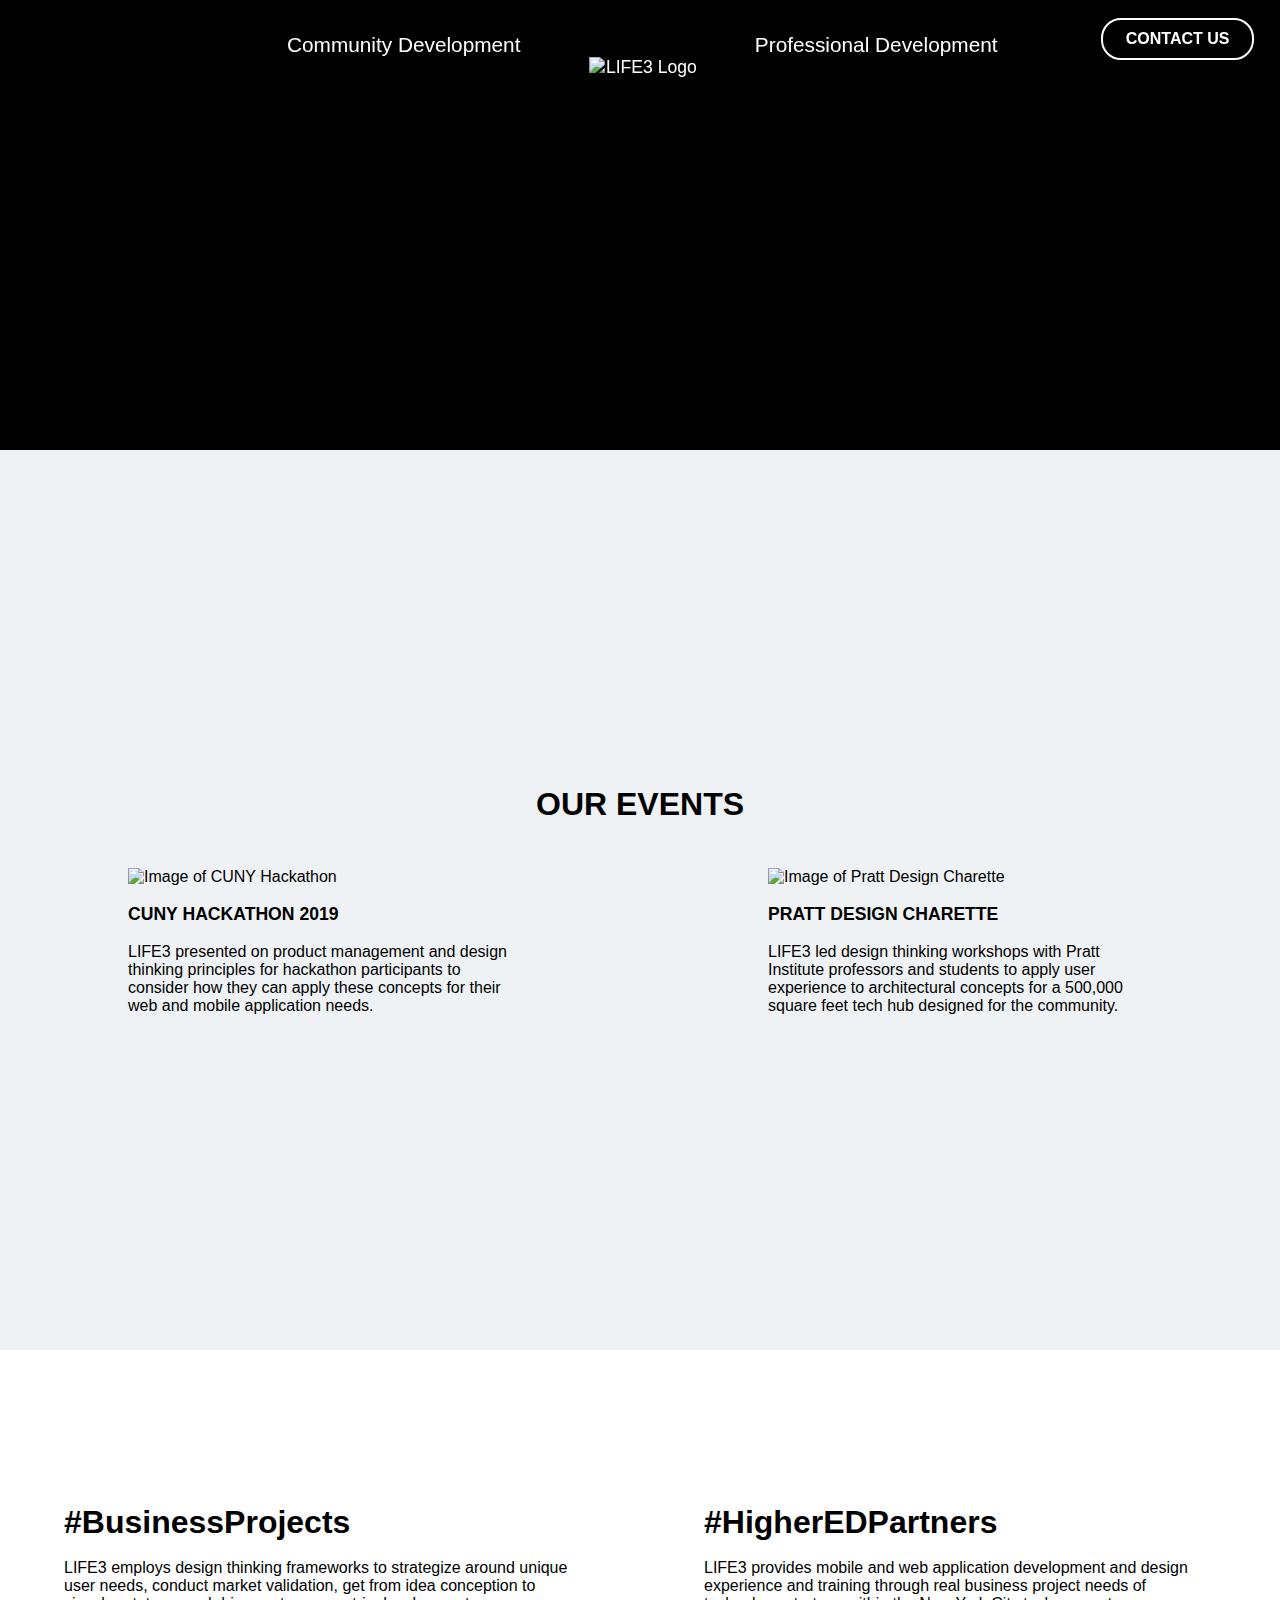
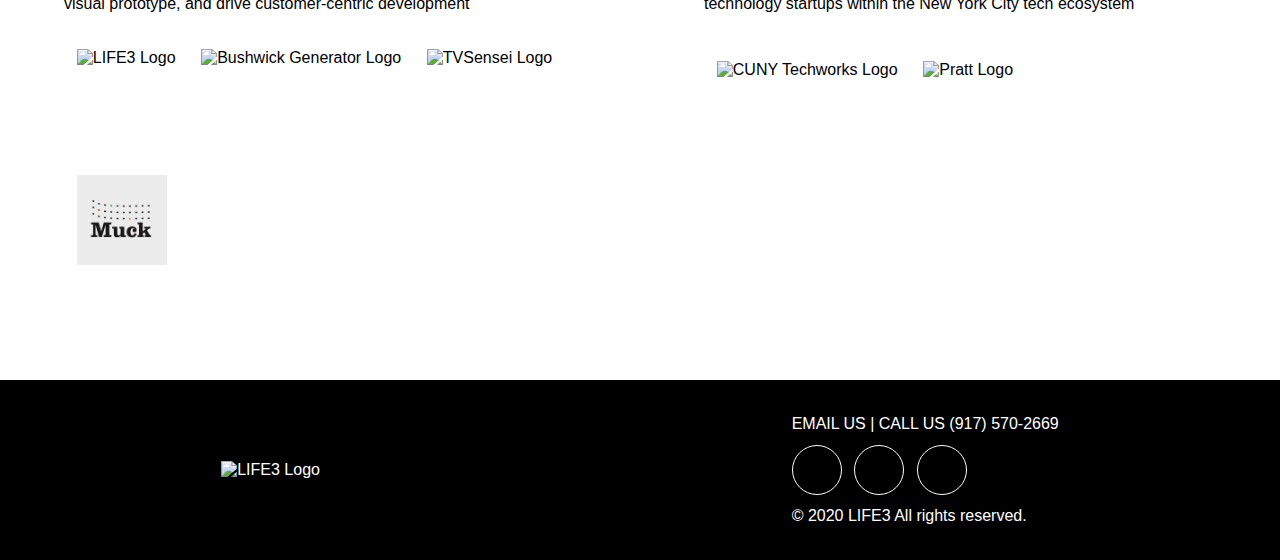
==== Pages/community.html @ 385d8895 "Added Mucktracker, removed CONTACT US, and update year from 2019 to 2020" ====
<!DOCTYPE html>
<html lang="en">

<head>
    <meta charset="UTF-8">
    <meta name="viewport" content="width=device-width, initial-scale=1.0">
    <meta http-equiv="X-UA-Compatible" content="ie=edge">
    <title>LIFE3 - Business Development</title>
    <link type="text/css" rel="stylesheet" href="../CSS/styles.css">
</head>

<body>
    <header>
        <nav class="navBar">
            <a class="navLink navLinkText" href="community.html">Community
                Development</a>
            <a class="navLink navLogo" href="../index.html"><img src="../Assets/Images/Icons/LIFE3HeaderLogo.png"
                    alt="LIFE3 Logo" title="LIFE3"></img></a>
            <a class="navLink navLinkText" href="professional.html">Professional Development</a>
            <button type="button" class="contactUsButton">
                <p>Contact Us</p>
                <i class="fas fa-envelope-open-text"></i>
            </button>
        </nav>

        <div class="businessBanner">

        </div>
    </header>
    <main>
        <section class="events">

            <div class="sectionContent">
                <div class="sectionIntro">
                    <h1>Our Events</h1>
                </div>
                <div class="eventsContainer">
                    <figure>
                        <img class="eventImage" src="../Assets/Images/Hackathon.gif"
                            file="https://drive.google.com/file/d/1QyhGSuFZrMWnfuXDPg0pI7N24xIP0-Xq/preview"
                            alt="Image of CUNY Hackathon" title="CUNY Hackathon">
                        <figcaption>
                            <br>
                            <h2>CUNY HACKATHON 2019</h2>
                            <br>
                            <p>LIFE3 presented on product management and design thinking principles for hackathon
                                participants to consider how they can apply these concepts for their web and mobile
                                application needs. </p>
                        </figcaption>
                    </figure>
                    <figure>
                        <img class="eventImage" src="../Assets/Images/Pratt.gif"
                            file="https://drive.google.com/file/d/1g8IYpgjeDqfQ0KziUamLbdgMWZOMWt6t/preview"
                            alt="Image of Pratt Design Charette" title="Pratt Design Charette">
                        <figcaption>
                            <br>
                            <h2>PRATT DESIGN CHARETTE</h2>
                            <br>
                            <p>LIFE3 led design thinking workshops with Pratt
                                Institute professors and students to apply user experience to architectural concepts for
                                a 500,000 square feet tech hub designed for the community.</p>
                        </figcaption>
                    </figure>
                </div>
            </div>


        </section>
        <section class="partners">
            <div class="sectionContent">
                <div class="partnersInfoContainer">
                    <div class="partnersText">
                        <h1><a href="https://www.linkedin.com/feed/hashtag/businessprojects"
                                target="_blank">#BusinessProjects</a></h1>
                        <p> LIFE3 employs design thinking frameworks to strategize around unique user needs, conduct
                            market validation, get from idea conception to visual prototype, and drive customer-centric
                            development</p>
                    </div>
                    <div class="partnerLogosContainer">
                        <a class="partnerLogo" href="../#lifeThree&"><img
                                src="../Assets/Images/Icons/life3developLogo.png" alt="LIFE3 Logo" title="LIFE3"> </a><a
                            href="../#generator&" class="partnerLogo"><img src="../Assets/Images/Icons/generator.png"
                                alt="Bushwick Generator Logo" title="Bushwick Generator"></a><a class="partnerLogo"
                            href="../#tvSensei&"><img src="../Assets/Images/Icons/tvSensei.png" alt="TVSensei Logo"
                                title="TVSensei"></a> <a href="../#mucktracker&" class="partnerLogo"><img 
                            src="../Assets/Images/Icons/mucktraker.png" alt="Mucktraker Logo" title="MuckTracker"></a>
                    </div>

                </div>
                <div class="partnersInfoContainer">
                    <div class="partnersText">
                        <h1><a href="https://www.linkedin.com/feed/hashtag/higheredpartners/"
                                target="_blank">#HigherEDPartners</a></h1>
                        <p>LIFE3 provides mobile and web application development and design experience and training
                            through real business project needs of technology startups within the New York City tech
                            ecosystem </p>
                    </div>
                    <div class="partnerLogosContainer">
                        <a class="partnerLogo" href="../Pages/professional.html#cunyTech&"><img
                                src="../Assets/Images/Icons/cunytechworks.png" alt="CUNY Techworks Logo" title="CUNY Techworks"> </a><a
                            href="../Pages/professional.html#pratt&" class="partnerLogo"><img
                                src="../Assets/Images/Icons/pratt.png" alt="Pratt Logo" title="Pratt"></a>
                    </div>

                </div>
            </div>

        </section>


    </main>
    <div class="lightBox">
        <div class="lightBoxBackground">

        </div>
        <i class="fas fa-times exitIcon"></i>
        <div class="lightBoxContent">
            <iframe class="slideShow" src="" frameborder="0" allowfullscreen="true" mozallowfullscreen="true"
                webkitallowfullscreen="true"></iframe>
            <div class="teamMemberLightBox">
                <div class="teamProfileImage">
                    <img>
                    <a href="" target="_blank">
                        <div class="socialIcon">
                            <i class="fab fa-linkedin-in"></i>
                        </div>
                    </a>
                </div>
                <div class="profileInformation">
                    <h1 class="teamName"></h1>
                    <h2 class="teamRole"></h2>
                    <ul class="roleDescription">
                        <li></li>
                        <li></li>
                        <li></li>
                    </ul>
                </div>

            </div>
            <div class="contactUsForm">
                <img src="../Assets/Images/contactus_modular.png">
                <form action="https://formspree.io/xzbeebbo" method="POST">
                    <h2>Let us help you develop</h2>
                    <br>
                    <div class="formInput">
                        <p>What is your company name?</p>

                        <input type="text" name="companyName">
                    </div>
                    <br>
                    <div class="formInput">
                        <p>What is your name?</p>

                        <input type="text" name="name">
                    </div>
                    <br>
                    <div class="halfFormInput">
                        <p>Email Address</p>

                        <input type="email" name="emailAddress">
                    </div>
                    <div class="halfFormInput">
                        <p>Contact Number</p>

                        <input type="tel" name="phoneNumber">
                    </div>
                    <br>
                    <br>
                    <div class="messageInput">
                        <p>What can we do for you?</p>

                        <textarea type="text" name="message"></textarea>
                    </div>
                    <input class="submitBtn" type="submit" value="Submit">

                </form>
            </div>
        </div>
    </div>

    </div>
    <footer>
        <img class="footerLogo" src="../Assets/Images/Icons/LIFE3FooterLogo.png" alt="LIFE3 Logo" title="LIFE3">
        <!-- <div class="contactUsContainer">
            <h3>CONTACT US</h3>
            <p>215 Moore St, <br> Brooklyn, NY 11206 <br> USA</p>
        </div> -->
        <div class="socialMediaContainer">
            <p>EMAIL US | CALL US (917) 570-2669</p>
            <div class="iconBar">
                <a href="https://www.linkedin.com/company/life3-learn-innovate-for-innovation-enablement-empowerment/?viewAsMember=true"
                    target="_blank">
                    <div class="socialMediaIcon">
                        <i class="fab fa-linkedin-in"></i></div>
                </a>
                <a href="https://www.facebook.com/life3innovate/?modal=admin_todo_tour" target="_blank">
                    <div class="socialMediaIcon"><i class="fab fa-facebook-f"></i></div>
                </a>
                <a href="mailto:omar.duran@life3.io">
                    <div class="socialMediaIcon"><i class="far fa-envelope"></i></div>
                </a>
            </div>
            <p class="copyright">&copy; 2020 LIFE3 All rights reserved.<p>
        </div>

    </footer>
</body>
<script src="../JS/jquery-3.4.1.min.js"></script>
<script src="https://kit.fontawesome.com/05092dea8b.js"></script>
<script src="../JS/main.js"></script>

</html>
---- CSS/styles.css ----
/* Global Stylings */

* {
    box-sizing: border-box;
    margin: 0;
    padding: 0;
    font-family: 'Segoe UI', Tahoma, Geneva, Verdana, sans-serif;
    scroll-behavior: smooth;
}

body {
    overflow-x: hidden;
}

section {
    padding: 5vh 0;
    height: 100vh;
    width: 100vw;
    display: flex;
    justify-content: center;
    align-items: center;
    min-width: 300px;
}



h1 {
    text-transform: uppercase;
    font-size: 2.3rem;
}

h2 {
    font-size: 1.7rem;
}

p, li {
    font-size: 1.5rem;
}

a {
    text-decoration: none;
    color: white;
}

/* End Global Stylings */

/* Nav Bar Stylings */

header {
    height: 50vh;
    width: 100vw;
    padding-top: 10vh;
    background-color: #030303;
    display: flex;
    flex-direction: column;
    align-items: center;
    overflow: hidden;
    min-width: 300px;
}

header .navBar {
    position: fixed;
    height: 10vh;
    top: 0;
    width: 100vw;
    min-width: 300px;
    padding: 0 20vw;
    background-color: black;
    display: flex;
    justify-content: space-around;
    color: white;
    align-items: center;
    font-size: 1.5rem;
    z-index: 10;
    box-shadow: 0px 0px 5px 5px black;
}

header .navBar .navLink {
    display: inline-block;
    text-align: center;
    width: 33%;
}

header .navBar .navLinkText {
    font-size: 1.5rem;
    text-align: center;
    display: block;
    white-space: nowrap;
}

header .navBar .navLinkText:hover {
    opacity: .5;
}

header .navBar .navLinkText:visited {
    color: gray;
}

header .navBar .navLogo {
    background-color: black;
    margin-top: 5vh;
    width: 15vh;
    height: 15vh;
    border-radius: 50%;
    display: flex;
    justify-content: center;
    align-items: center;
    box-shadow: 0px 0px 5px 5px black;
}

header .navBar .navLogo img {
    width: 80%;
    margin-right: -5%;
    height: auto;
}

header .navBar .navLogo img:hover {
    opacity: .5;
}

header .contactUsButton {
    position: absolute;
    z-index: 3;
    right: 8%;
    top: 20%;
    width: 12vw;
    height: auto;
    border-radius: 20px;
    border: 2px solid white;
    background-color: black;
    color: white;
    font-weight: 600;
    padding: 10px;
    text-transform: uppercase;
}

header .contactUsButton .fa-envelope-open-text {
    display: none;
}

header .contactUsButton:hover {
    opacity: .5;
    cursor: pointer;
}

header .homeBanner {
    height: 100%;
    width: 100%;
    position: relative;
    background-repeat: no-repeat;
    background-position: center;
    background-size: 73% auto;
    background-image: url("../Assets/Images/Banner/desktop-home-banner-gif2.gif");
    display: flex;
    align-items: center;
}

header .homeBanner .navClickArea {
    position: absolute;
    height: 90%;
    display: block;
    background-color: #030303;
    opacity: 0;
}

header .homeBanner .navClickArea:hover {
    cursor: pointer;
    opacity: .5;
}

header .homeBanner .navClickArea:nth-child(1) {
    width: 25%;
    left: 12%;
}

header .homeBanner .navClickArea:nth-child(2) {
    width: 23%;
    left: 40%;
}

header .homeBanner .navClickArea:nth-child(3) {
    width: 23%;
    left: 65%;
}

header .businessBanner {
    height: 100%;
    width: 100%;
    background-repeat: no-repeat;
    background-position: center;
    background-size: cover;
    background-image: url("../Assets/Images/Banner/businessdevelopment.jpg");
    background-color: black;
}

header .professionalBanner {
    height: 100%;
    width: 100%;
    background-repeat: no-repeat;
    background-position: center;
    background-size: cover;
    background-image: url("../Assets/Images/Banner/professionaldevelopment.jpg");
    background-color: black;
}

/* End Nav Bar Stylings */

/* About Section Stylings */

/* .about {
    height: 50vh;
}

.about .sectionContent {
    width: 50vw;
    text-align: center;
}

.about .sectionContent p {
    margin-top: 5vh;
} */

/* End About Section Stylings */

/* Our Approach Section Stylings */

.ourApproach {
    height: 45vh;
    padding: 5vh 0 0;
    align-items: initial;
}

.ourApproach .sectionContent {
    text-align: center;
    width: 80vw;
    display: flex;
    flex-direction: column;
    height: 45vh;
    align-items: center;
    justify-content: flex-end;
}

.ourApproach .sectionContent p {
    margin-top: 5vh;
}

.ourApproach .sectionContent .serviceStepsContainer {
    display: flex;
    flex-direction: row;
    justify-content: space-between;
}

.ourApproach .sectionContent .serviceStepsContainer figure {
    padding: 1vh 1vw;
    max-width: 400px;
}

.ourApproach .sectionContent .serviceStepsContainer figure h2 {
    text-align: center;
}

.ourApproach .sectionContent .serviceStepsContainer figure p {
    margin-top: 0;
    text-align: center;
}

.ourApproach .sectionContent .serviceStepsContainer figure img {
    height: auto;
    width: 35%;
}

.ourApproach .sectionContent .serviceStepsContainer figure figcaption {
    text-align: left;
    width: 100%;
}

.ourApproach .phasesTable {
    width: 100%;
    margin-top: 5vh;
}

.ourApproach .phasesTable th {
    font-size: 1.5rem;
    color: white;
    background-color: black;
    text-align: center;
}

.ourApproach .phasesTable td {
    font-size: 1.2rem;
    background-color: lightgray;
    text-align: center;
}

.ourApproach .sectionContent td p{
    margin-top: 0;
}

.mobilePhasesTable {
    display: none;
}

/* End Our Approach Section Stylings */

/* Our Events Section Stylings */

#eventsAnchor {
    height: 5vh;
}

.events {
    background-color: rgba(239, 242, 244);
}

.events .sectionIntro {
    text-align: center;
    width: 70vw;
    margin: 0 auto;
}

.events .sectionContent {
    width: 100vw;
}

.events .sectionContent p {
    margin-top: 5vh;
}

.events .sectionContent .eventsContainer {
    display: flex;
    flex-direction: row;
    justify-content: space-around;
    margin-top: 5vh;
}

.events .sectionContent .eventsContainer figure {
    width: 40%;
    text-align: left;
    max-width: 40vw;
    height: 100%;
}

.events .sectionContent .eventsContainer figure p {
    margin-top: 0;
}

.events .sectionContent .eventsContainer figure img {
    width: 100%;
    height: auto;
}

.events .sectionContent .eventsContainer figure img:hover {
    cursor: pointer;
    opacity: .5;
}

/* End Our Events Section Stylings */

/* Partners Section Stylings */

.partners {
    height: 70vh;
    padding: 0 0 5vh;
    align-items: center;
}

.partners .sectionContent {
    display: flex;
    justify-content: space-between;
    align-items: center
}

.partners a {
    color: black;
}

.partners a:hover {
    color: gray;
}

.partners h1 {
    text-transform: none;
}

.partners .sectionContent .partnersInfoContainer {
    margin: 0 5vw;
    width: 50%;
    max-width: 800px;
}

.partners .sectionContent .partnersInfoContainer p {
    margin: 2vh 0;
}

.partners .sectionContent .partnersInfoContainer .partnersText {
    height: auto;
}

.partners .sectionContent .partnersInfoContainer .partnerLogosContainer {
    display: flex;
    flex-direction: row;
    justify-content: flex-start;
    align-items: center;
    position: relative;
    height: 200px;
    flex-wrap: wrap;
}

.partners .sectionContent .partnersInfoContainer .partnerLogo {
    display: inline-block;
    width: auto;
    height: 60%;
    margin: 2vh 1vw;
}

.partners .sectionContent .partnersInfoContainer .partnerLogo img {
    height: 100%;
    width: auto;
}

/* End Partners Section Stylings */

/* ------ Business Development Stylings */

/* About Project Section Stylings */

.aboutProject {
    display: flex;
    flex-direction: row;
    align-items: flex-start;
    justify-content: flex-start;
    padding: 5vh 3vw;
    height: auto;
    width: 100vw;
}

.sideContent {
    width: 20vw;
    height: 100%;
}

.sideContent .sideContentImages img {
    width: 100%;
    height: auto;
    margin: 3vh 0;
}

.sideContent h1 {
    text-transform: none;
    margin-bottom: 5%;
}

.sideContent a{
    color: black;
}

.projectNavigation .projectCarousel {
    display: flex;
    flex-direction: row;
    justify-content: center;
    align-items: center;
}

.projectNavigation .projectCarousel .projectLinksContainer {
    width: 150px;
    height: 150px;
}

.projectNavigation .projectCarousel .projectLinks {
    display: flex;
    align-items: center;
    justify-content: center;
    white-space: nowrap;
    width: 150px;
    height: 150px;
    position: relative;
}

.projectNavigation .projectCarousel .projectLinks img {
    height: auto;
    width: 100%;
    padding: 0 5%;
    display: none;
    position: absolute;
}

.projectNavigation .projectCarousel .carouselControls {
    font-size: 8rem;
    padding: 0 2%;
    opacity: .5;
}

.projectNavigation .projectCarousel .carouselControls:hover {
    opacity: 1;
    cursor: pointer;
}

.projectInformation {
    width: 65vw;
    margin-left: 10%;
}

.projectInformation .testimonial {
    font-style: italic;
    font-weight: 600;
    margin-top: 5vh;
}

.projectInformation .testimonial p {
    font-size: 2rem;
}

.projectInformation .testimonial .reference {
    text-align: right;
}


.mobileServicesTable{
    display: none;
}


.servicesTable th img {
    height: 80%;
    width: auto;
    margin-top: 5vh;
}

.servicesTable td {
    padding-left: 2vw;
    vertical-align: middle;
    padding-bottom: 7vh;
}

.servicesTable .phasesTable {
    width: 100%;
    margin-top: 0;
}

.servicesTable th h2{
    font-size: 1.5rem;
    padding-bottom: 5vh;
}


.phasesTable th {
    font-size: 1.5rem;
    color: white;
    background-color: black;
    text-align: left;
    padding-left: 2vw;
}

.phasesTable td {
    font-size: 1.2rem;
    background-color: lightgray;
    padding-bottom: 0;
}

.servicesTable .adviseListContainer {
    display: flex;
    justify-content: space-around;
    
    flex-wrap: wrap;
}

.servicesTable .adviseList {
    margin: 2vh 0vw 0;
}

.servicesTable .adviseList ul {
    list-style-type: none;
}

.aboutTeam {
    margin-top: 1vh;
}

.aboutTeam .teamProfiles {
    display: flex;
    flex-wrap: wrap;
    justify-content: flex-start;
    align-items: center;
    margin-top: 1vh;
}

.aboutTeam .teamProfiles figure {
    margin: 2vh 1vw 0 0;
    display: none;
}

.aboutTeam .teamProfiles figure:hover .teamProfileImage {
    opacity: .5;
    cursor: pointer;
}

.aboutTeam .teamProfiles figure .teamProfileImage {
    height: 100px;
    width: 100px;
    display: block;
    margin: 0 auto;
    border-radius: 100%;
    background-color: gray;
    margin-bottom: 2vh;
}

.aboutTeam .teamProfiles figure figcaption p {
    text-align: center;
    font-size: 1rem;
}

.aboutTeam .teamProfiles figure figcaption .teamName {
    font-weight: 600;
}

.aboutTeam .teamProfiles figure figcaption .roleDescription {
    display: none;
}

/*End About Project Section Stylings */

/* ---- End Business Development Stylings */

/* Footer Stylings */

footer {
    background-color: black;
    color: white;
    display: flex;
    flex-direction: row;
    justify-content: space-around;
    align-items: center;
    height: 20vh;
    min-height: 80px;
    min-width: 300px;
}

footer .footerLogo {
    width: 10%;
    height: auto;
}

footer p {
    font-size: 1.3rem;
    line-height: 1.5rem;
}

footer .contactUsContainer h3 {
    font-size: 1.5rem;
}

footer .socialMediaContainer .iconBar {
    display: flex;
    flex-direction: row;
    margin: 1vh 0;
}

footer .socialMediaContainer .socialMediaIcon {
    display: flex;
    width: 50px;
    height: 50px;
    margin-right: 1vw;
    border-radius: 100%;
    border: 1px white solid;
    justify-content: center;
    align-items: center;
    font-size: 1.5rem;
}

footer .socialMediaContainer .socialMediaIcon:hover {
    cursor: pointer;
    opacity: .5;
}

/* End Footer Stylings */

/* LightBox Stylings */

.lightBox {
    position: fixed;
    z-index: 20;
    height: 100vh;
    width: 100vw;
    top: 0;
    justify-content: center;
    align-items: center;
    background-color: rgba(0, 0, 0, .5);
    display: none;
}

.lightBox .lightBoxBackground {
    width: 100%;
    height: 100%;
    position: absolute;
    top: 0;
    z-index: 0;
}

.lightBox .exitIcon {
    top: 5vh;
    right: 5vw;
    font-size: 3rem;
    position: absolute;
    color: white;
    border: 1px rigid black;
    text-shadow: 0px 0px 5px black;
    z-index: 100;
}

.lightBox .exitIcon:hover {
    color: gray;
    cursor: pointer;
}

.lightBox .lightBoxContent {
    display: flex;
    justify-content: center;
    align-items: center;
    align-self: center;
    z-index: 3;
}

.lightBox .slideShow {
    height: 80vh;
    width: 70vw;
    display: none;
}

.lightBox .teamMemberLightBox {
    background-color: white;
    width: 60vw;
    padding: 3%;
    height: auto;
    display: none;
    flex-direction: row;
    flex-wrap: wrap;
    justify-content: center;
    align-items: center;
}

.lightBox .teamMemberLightBox .teamProfileImage {
    display: block;
    position: relative;
}

.lightBox .teamMemberLightBox .teamProfileImage .socialIcon {
    position: absolute;
    width: 100%;
    height: 98%;
    z-index: 1;
    background-color: rgba(0, 0, 0, 0);
    border-radius: 100%;
    display: flex;
    justify-content: center;
    align-items: center;
    top: 0px;
    opacity: 0;
    font-size: 5rem;
    color: white;
}

.lightBox .teamMemberLightBox .teamProfileImage .socialIcon:hover {
    background-color: rgba(0, 0, 0, .5);
    opacity: 1;
    cursor: pointer;
}

.lightBox .teamMemberLightBox .teamProfileImage img {
    background-color: gray;
    width: 200px;
    height: 200px;
    border-radius: 100%;
}

.lightBox .teamMemberLightBox .profileInformation {
    width: 60%;
    margin-left: 5vw;
}

.lightBox .teamMemberLightBox ul {
    margin-left: 1.5vw;
}

.lightBox .teamMemberLightBox .iconBar {
    display: flex;
    flex-direction: row;
    margin: 3vh 0;
}

.lightBox .teamMemberLightBox .socialMediaIcon {
    display: flex;
    width: 50px;
    height: 50px;
    margin-right: 1vw;
    border-radius: 100%;
    border: 2px solid black;
    justify-content: center;
    align-items: center;
    font-size: 1.5rem;
}

.lightBox .teamMemberLightBox .socialMediaIcon:hover {
    opacity: .5;
    cursor: pointer;
}

.lightBox .contactUsForm {
    background-color: white;
    height: 80vh;
    width: 80vw;
    display: none;
}

.lightBox .contactUsForm img {
    float: left;
    width: 50%;
    height: 100%;
}

.lightBox .contactUsForm form {
    float: right;
    padding: 1%;
    width: 50%;
    height: 100%;
}

.lightBox .contactUsForm form h2 {
    margin-left: 3%;
}

.lightBox .contactUsForm form .formInput {
    border: 1px solid gray;
    padding: 1%;
    border-radius: 30px;
    width: 96%;
    margin: 0 auto;
    height: 10%;
}

.lightBox .contactUsForm form .halfFormInput {
    border: 1px solid gray;
    padding: 1%;
    border-radius: 30px;
    width: 45%;
    margin: 0 2.3%;
    display: inline-block;
    height: 10%;
}

.lightBox .contactUsForm form .formInput input, .lightBox .contactUsForm form .halfFormInput input {
    border: none;
    width: 90%;
    height: 35px;
    font-size: 1.3rem;
    margin-left: 5%;
    color: gray;
    height: 50%;
}

.lightBox .contactUsForm form .messageInput {
    border: 1px solid gray;
    padding: 1%;
    border-radius: 30px;
    width: 96%;
    margin: 0 auto;
    height: 40%;
}

.lightBox .contactUsForm form .messageInput textarea {
    border: none;
    margin-left: 2%;
    font-size: 1.3rem;
    width: 96%;
    height: 80%;
    color: gray;
}

.lightBox .contactUsForm form .submitBtn {
    background-color: black;
    color: white;
    width: 200px;
    height: 50px;
    position: relative;
    float: right;
    margin-top: 2%;
    text-transform: uppercase;
    font-weight: 500;
    font-size: 1.3rem;
    border-radius: 10px;
    border: none;
}

.lightBox .contactUsForm form .submitBtn:hover {
    cursor: pointer;
}

/* End LightBox Stylins */

/* Media Queries */

@media(max-width: 1600px), (max-height: 800px) {
    h1, footer h1 {
        font-size: 2rem;
    }
    h2, footer h2, header .navBar, .projectInformation .testimonial p {
        font-size: 1.1rem;
    }
    p, li, footer p, .aboutTeam .teamProfiles figure figcaption p {
        font-size: 1.1rem;
    }
    footer .footerLogo {
        width: 10%;
        height: auto;
    }
    .ourApproach .sectionContent .serviceStepsContainer figure img {
        width: 40%;
    }
    .phasesTable th {
        font-size: 1.1rem;
    }
    .phasesTable td {
        font-size: 1.1rem;
    }
    .lightBox .contactUsForm form .formInput input, .lightBox .contactUsForm form .halfFormInput input, .lightBox .contactUsForm form .messageInput textarea {
        font-size: 1rem;
    }
    .lightBox .contactUsForm form .submitBtn {
        width: 150px;
        font-size: 1rem;
        height: 40px;
    }
    .projectNavigation .projectCarousel .carouselControls {
        font-size: 5rem;
    }
}

@media(max-width: 1400px), (max-height: 750px) {
    h1, footer h1 {
        font-size: 2rem;
    }
    h2, header .navBar, footer .contactUsContainer h3, .projectInformation .testimonial p,.servicesTable th h2 {
        font-size: 1.1rem;
    }
    p, li, footer p, .aboutTeam .teamProfiles figure figcaption p {
        font-size: 1rem;
    }
    .aboutTeam .teamProfiles figure .teamProfileImage{
        width: 80px;
        height: 80px;
    }
    .servicesTable th img{
        height: 80%;
    }
    .phasesTable th {
        font-size: 1rem;
    }
    .phasesTable td {
        font-size: 1rem;
    }
    header .navBar .navLinkText {
        font-size: 1.3rem;
    }
    header .contactUsButton {
        right: 2%;
    }
    .partners .sectionContent .partnersInfoContainer .partnerLogosContainer {
        height: 150px;
    }
    .lightBox .contactUsForm form .halfFormInput {
        width: 44%;
    }
    .lightBox .contactUsForm form .formInput, .lightBox .contactUsForm form .halfFormInput, .lightBox .contactUsForm form .messageInput {
        padding: 1% 2%;
    }
    .events .sectionContent .eventsContainer figure{
        max-width: 30vw;
    }
}

@media(max-width:1000px) {
    header .navBar .navLinkText {
        white-space: normal;
    }
    header .contactUsButton {
        width: 18vw;
    }
    .ourApproach .phasesTable {
        width: 100vw;
    }
    .aboutProject {
        flex-direction: column;
        justify-content: flex-start;
        align-items: center;
        height: auto;
    }
    .aboutTeam .teamProfiles figure .teamProfileImage {
        width: 100px;
        height: 100px;
    }
    .aboutTeam .teamProfiles {
        justify-content: space-around;
    }
    .sideContent {
        width: auto;
        height: auto;
        float: none;
        margin: 0 auto 5vh;
        text-align: center;
    }
    .projectNavigation {
        display: flex;
        flex-direction: row;
        flex-wrap: wrap;
        justify-content: center;
        align-items: center;
    }
    .projectNavigation .projectCarousel {
        max-width: 250px;
    }
    .sideContent .sideContentImages img {
        max-width: 200px;
        margin: 2vh 1vw;
    }
    .projectInformation {
        width: 95vw;
        margin-left: 0;
    }
    .servicesTable {
        display: none;
    }
    .mobileServicesTable{
        display: block;
    }
    .servicesTable th img{
        height: 60%;
    }
    .servicesTable th h2{
        padding-bottom: 1vh;
    }
    .servicesTable td{
        padding-bottom: 3vh;
    }
    .servicesTable .mobilePhasesTable th, .servicesTable .mobilePhasesTable td{
        text-align: center;
    }
    .servicesTable .phasesTable td{
        padding-bottom: 0;
    }
}

/* @media (max-height: 700px){
    h1, footer h1 {
        font-size: 1.3rem;
    }
    h2, header .navBar, footer .contactUsContainer h3, .projectInformation .testimonial p {
        font-size: .8rem;
    }
    p, li, footer p, .aboutTeam .teamProfiles figure figcaption p {
        font-size: .8rem;
    }
    .phasesTable th {
        font-size: .8rem;
    }
    .phasesTable td {
        font-size: .8rem;
    }
} */

@media (max-width:850px), (max-height: 650px) {
    header .navBar .navLinkText {
        font-size: 1.3rem;
    }
    header .navBar .navLinkText:first-child {
        padding-right: 4.53%;
    }
    .partners .sectionContent .partnersInfoContainer .partnerLogosContainer {
        height: 120px;
    }
    .aboutTeam .teamProfiles figure .teamProfileImage{
        width: 70px;
        height: 70px;
    }

    .lightBox .contactUsForm {
        width: 95vw;
        height: 95vh;
    }
    .lightBox .contactUsForm img {
        display: none;
    }
    .lightBox .contactUsForm form {
        width: 100%;
        padding: 1%;
        display: flex;
        justify-content: center;
        align-items: center;
        flex-wrap: wrap;
    }
    .lightBox .exitIcon {
        top: 2vh;
        right: 5vw;
    }
    .lightBox .contactUsForm form .messageInput {
        height: 30%;
    }
    .lightBox .contactUsForm form .submitBtn {
        height: 30px;
        width: 100px;
        float: none;
        margin: 2% auto;
        display: block;
    }
    .events .sectionContent .eventsContainer figure{
        max-width: 40vw;
    }

}

@media (max-width: 675px) {
    h1, footer h1 {
        font-size: 1.3rem;
    }
    h2, header .navBar, footer .contactUsContainer h3, .projectInformation .testimonial p {
        font-size: .8rem;
    }
    p, li, footer p, .aboutTeam .teamProfiles figure figcaption p {
        font-size: .8rem;
    }
    .phasesTable th {
        font-size: .8rem;
    }
    .phasesTable td {
        font-size: .8rem;
    }
    header .navBar {
        padding: 0;
    }
    header .navBar .navLinkText {
        font-size: 1rem;
    }
    header .homeBanner {
        background-size: 95% auto;
    }
    header .homeBanner .navClickArea:nth-child(1) {
        height: 90%;
        width: 29%;
        left: 2%;
    }
    header .homeBanner .navClickArea:nth-child(2) {
        height: 90%;
        width: 30%;
        left: 35%;
    }
    header .homeBanner .navClickArea:nth-child(3) {
        height: 90%;
        width: 30%;
        left: 68%;
    }
    header .contactUsButton .fa-envelope-open-text {
        display: inline-block;
        color: white;
    }
    header .contactUsButton {
        position: fixed;
        width: auto;
        height: auto;
        font-size: 2rem;
        right: 0;
        top: 10%;
        background-color: rgba(1.2, 1.2, 1.2, .5);
        text-shadow: 0px 0px 5px black;
        border: none;
        box-shadow: 0 0 3px 3px black;
        border-radius: 0 0 0 10px;
    }
    header .contactUsButton p {
        display: none;
    }
    .ourApproach .sectionContent .serviceStepsContainer figure img {
        width: 30%;
    }
    .partners .sectionContent .partnersInfoContainer .partnerLogosContainer {
        height: 90px;
    }
    .aboutTeam .teamProfiles figure {
        margin: 1%;
    }
    .aboutTeam .teamProfiles figure .teamProfileImage {
        width: 75px;
        height: 75px;
    }
    footer .socialMediaContainer .socialMediaIcon {
        width: 25px;
        height: 25px;
        font-size: 1rem;
    }
    .lightBox .slideShow {
        width: 95vw;
        height: 95vh;
    }
    .lightBox .teamMemberLightBox {
        width: 90vw;
    }
    .lightBox .teamMemberLightBox .teamProfileImage img {
        width: 150px;
        height: 150px;
    }
    .lightBox .teamMemberLightBox .profileInformation {
        width: 90%;
        margin-left: 5vw;
    }
    .lightBox .teamMemberLightBox .socialMediaIcon {
        width: 30px;
        height: 30px;
        font-size: 1rem;
    }
    .lightBox .contactUsForm form .formInput, .lightBox .contactUsForm form .halfFormInput, .lightBox .contactUsForm form .messageInput {
        padding: 2%;
    }
    .servicesTable .adviseList p, .servicesTable .adviseList li{
        font-size: .6rem;
    }
    
}

@media (max-height:650px) {
    .lightBox .contactUsForm form .formInput, .lightBox .contactUsForm form .halfFormInput {
        height: 12%;
    }
    .lightBox .contactUsForm form .submitBtn {
        height: 30px;
        width: 100px;
        float: none;
        margin: 2% auto;
        display: block;
    }
    .partners .sectionContent .partnersInfoContainer .partnerLogo img{
        height: 70%;
    }
    .ourApproach .sectionContent .serviceStepsContainer figure img{
        width: 30%;
    }
    .events .sectionContent .eventsContainer figure{
        max-width: 30vw;
    }
}


@media (max-width: 450px), (max-height: 550px) {
    section, .sectionContent{
        min-height: 350px;
    }
    header {
        height: 100vh;
        width: 100vw;
    }
    header .homeBanner {
        background-image: url("../Assets/Images/Banner/MOBILE\ FADING\ ANIMATION.gif");
        display: block;
        background-size: auto 90%;
    }
    header .businessBanner {
        background-image: url("../Assets/Images/Banner/businessDevelopmentStacked.png")
    }
    header .professionalBanner {
        background-image: url("../Assets/Images/Banner/professionalDevelopmentStacked.png")
    }
    header .homeBanner .navClickArea {
        position: relative;
        height: 33%;
        width: 100%;
        display: inline-block;
    }
    header .homeBanner .navClickArea:nth-child(1) {
        height: 30%;
        margin-top: 10%;
        width: 100%;
        left: 0;
    }
    header .homeBanner .navClickArea:nth-child(2) {
        height: 25%;
        width: 100%;
        left: 0;
    }
    header .homeBanner .navClickArea:nth-child(3) {
        height: 30%;
        width: 100%;
        left: 0;
    }
    h1, footer h1 {
        font-size: 1rem;
    }
    h2, header .navBar, footer .contactUsContainer h3, .projectInformation .testimonial p {
        font-size: .8rem;
    }
    p, li, footer p, .aboutTeam .teamProfiles figure figcaption p {
        font-size: .8rem;
        line-height: 1rem;
    }
    .ourApproach {
        height: 90vh;
        justify-content: center;
        padding: 0;
    }
    .ourApproach .sectionContent {
        height: 90vh;
    }
    #eventsAnchor {
        height: 0vh;
    }
    .ourApproach .sectionContent .serviceStepsContainer {
        flex-wrap: wrap;
        justify-content: center;
    }
    .ourApproach .sectionContent .serviceStepsContainer figure {
        width: 70%;
        max-width: auto;
    }
    .phasesTable {
        display: none;
        margin-top: 0;
    }
    .mobilePhasesTable {
        display: block;
      
    }
    .mobilePhasesTable th{
        width: 100vw;
    }
    .ourApproach .mobilePhasesTable {
        width: auto;
        justify-self: flex-end;
        width: 100vw;
        margin-top: 5vh;
    }
    .ourApproach .mobilePhasesTable th {
        width: 100vw;
    }
    
    .partners .sectionContent .partnersInfoContainer .partnerLogosContainer {
        height: 80px;
    }
    footer .footerLogo {
        display: none;
    }
    .aboutTeam .teamProfiles figure .teamProfileImage {
        width: 75px;
        height: 75px;
    }
    .servicesTable .adviseList{
        margin: 2vh 1vw 0;
    }
    .servicesTable .adviseListContainer{
        justify-content: center;
    }
    footer .socialMediaContainer .socialMediaIcon{
        width: 25px;
        height: 25px;
    }
    footer .socialMediaContainer .socialMediaIcon{
        font-size: 1rem;
    }
}

@media (max-height: 550px){
    .ourApproach .sectionContent .serviceStepsContainer figure{
        width: 33%;
    }
    .events .sectionContent .eventsContainer figure img{
        width: 75%;
    }
}

@media (max-height: 400px){
    .events .sectionContent .eventsContainer{
        justify-content: center;
    }
    .events .sectionContent .eventsContainer figure{
        max-width: 20vw;
    }
    header .navBar .navLinkText{
        font-size: .8rem;
    }
}

@media (max-width: 350px) {
    h1, footer h1 {
        font-size: .8rem;
    }
    h2, header .navBar, footer .contactUsContainer h3, .projectInformation .testimonial p {
        font-size: .7rem;
    }
    p, li, footer p, .aboutTeam .teamProfiles figure figcaption p {
        font-size: .7rem;
        line-height: 1rem;
    }
    header .navBar .navLinkText {
        font-size: .8rem;
    }
    header .homeBanner {
        background-size: auto 80%;
    }
    .partners .sectionContent .partnersInfoContainer .partnerLogosContainer {
        height: 60px;
    }
    .lightBox .contactUsForm form .formInput, .lightBox .contactUsForm form .halfFormInput, .lightBox .contactUsForm form .messageInput {
        padding: 5%;
    }
}

/* End Media Queries */
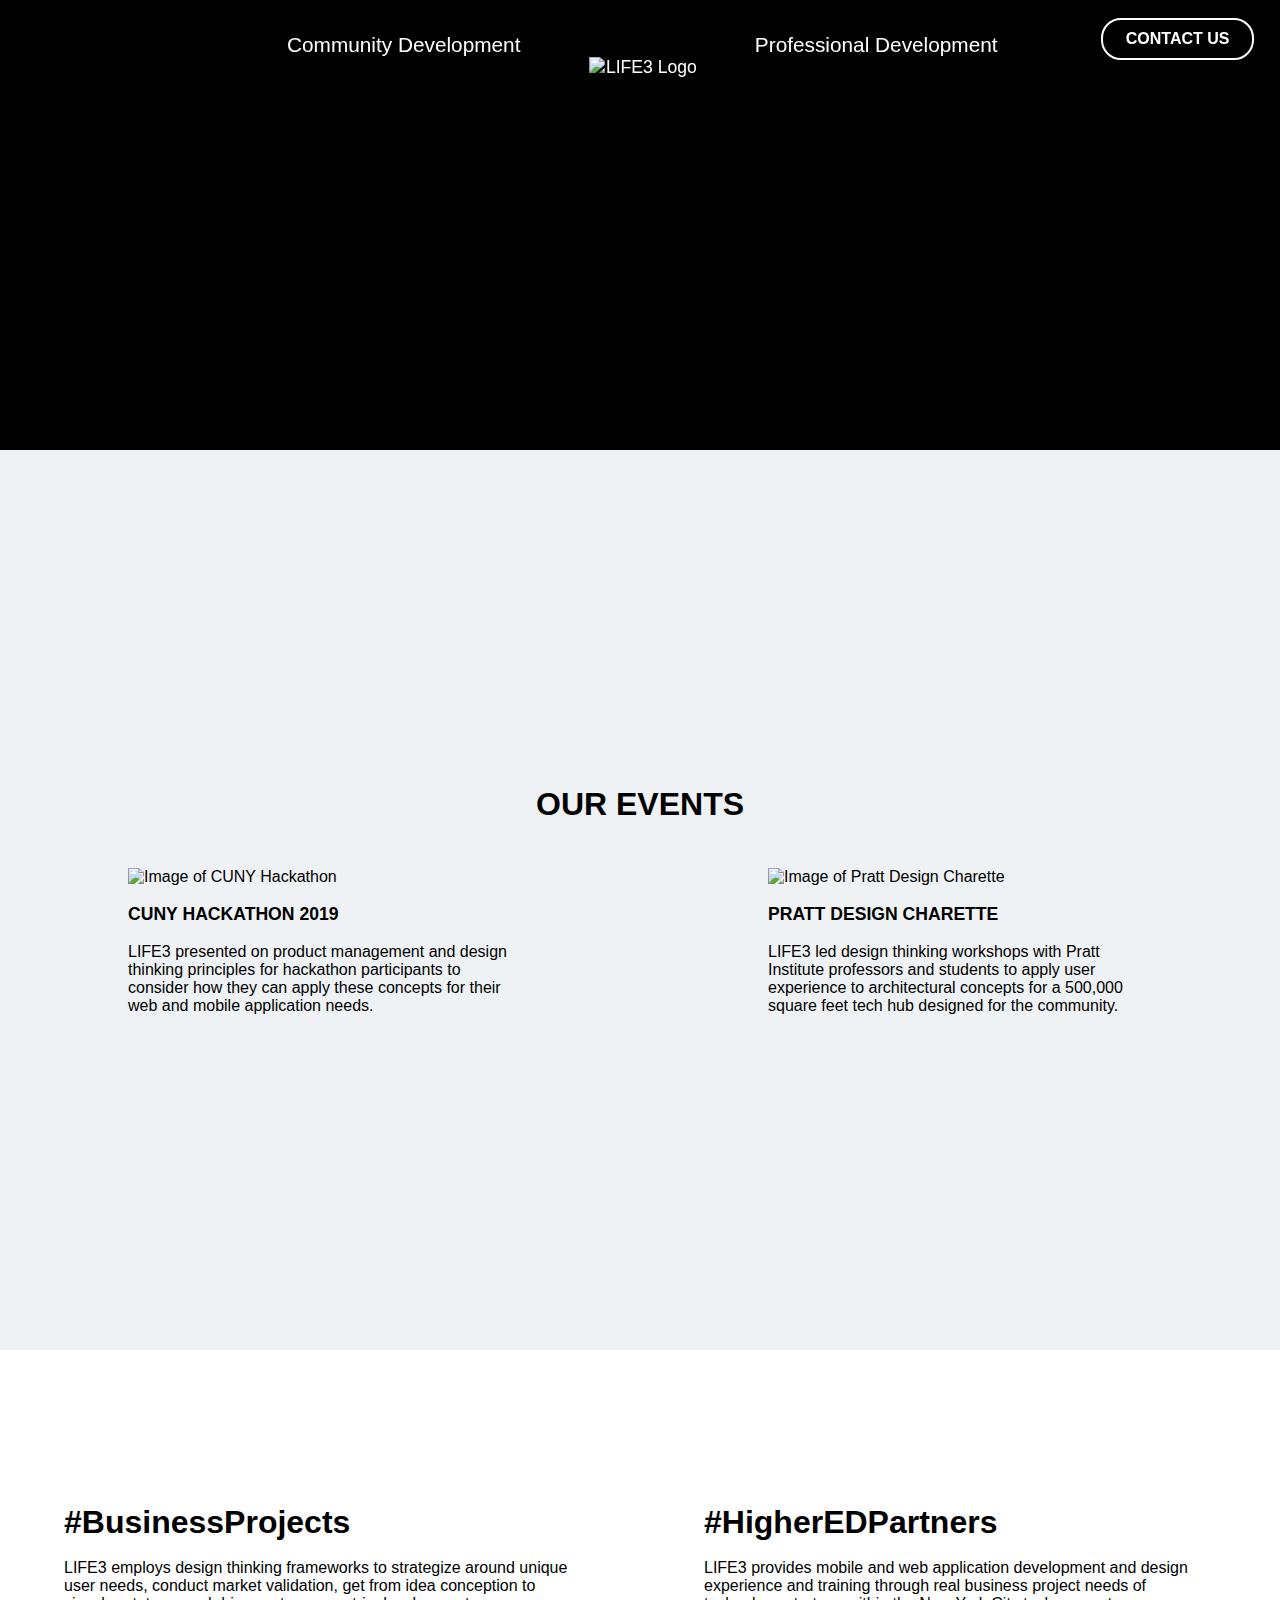
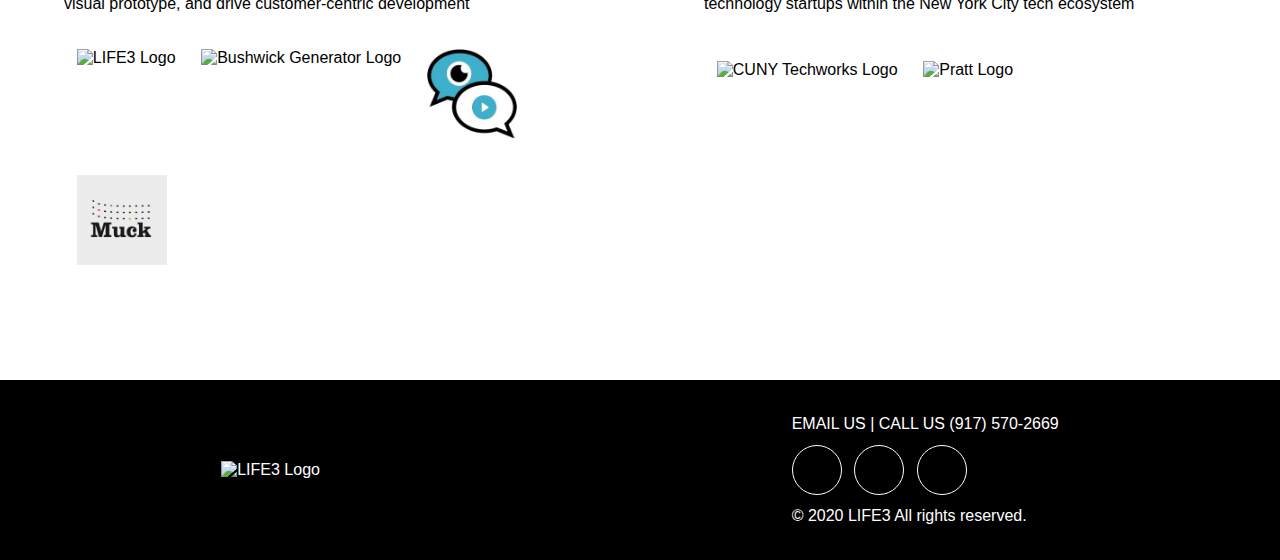
==== commit b4b7026b: "Adjusted adviseList on home and contentImages on community page" ====
--- a/Pages/community.html
+++ b/Pages/community.html
@@ -81,9 +81,9 @@
                                 src="../Assets/Images/Icons/life3developLogo.png" alt="LIFE3 Logo" title="LIFE3"> </a><a
                             href="../#generator&" class="partnerLogo"><img src="../Assets/Images/Icons/generator.png"
                                 alt="Bushwick Generator Logo" title="Bushwick Generator"></a><a class="partnerLogo"
-                            href="../#tvSensei&"><img src="../Assets/Images/Icons/tvSensei.png" alt="TVSensei Logo"
+                            href="../#tvSensei&"><img src="../Assets/Images/Icons/tvSensei.jpg" alt="TVSensei Logo"
                                 title="TVSensei"></a> <a href="../#mucktracker&" class="partnerLogo"><img 
-                            src="../Assets/Images/Icons/mucktraker.png" alt="Mucktraker Logo" title="MuckTracker"></a>
+                            src="../Assets/Images/Icons/mucktracker.png" alt="Mucktraker Logo" title="MuckTracker"></a>
                     </div>
 
                 </div>
--- a/CSS/styles.css
+++ b/CSS/styles.css
@@ -453,6 +453,10 @@
 .sideContent a{
     color: black;
 }
+.ContentImages img{
+    width: 40%;
+    margin: 2vh 5% 2vh 5%;
+}
 
 .projectNavigation .projectCarousel {
     display: flex;
@@ -568,8 +572,20 @@
     margin: 2vh 0vw 0;
 }
 
-.servicesTable .adviseList ul {
+.adviseList ul{
+    margin-left: 20px;
+}
+
+.adviseList li{
+    font-size: 0.95rem;
+}
+
+.servicesTable {
     list-style-type: none;
+}
+
+.adviseList p {
+    font-weight: bold;
 }
 
 .aboutTeam {
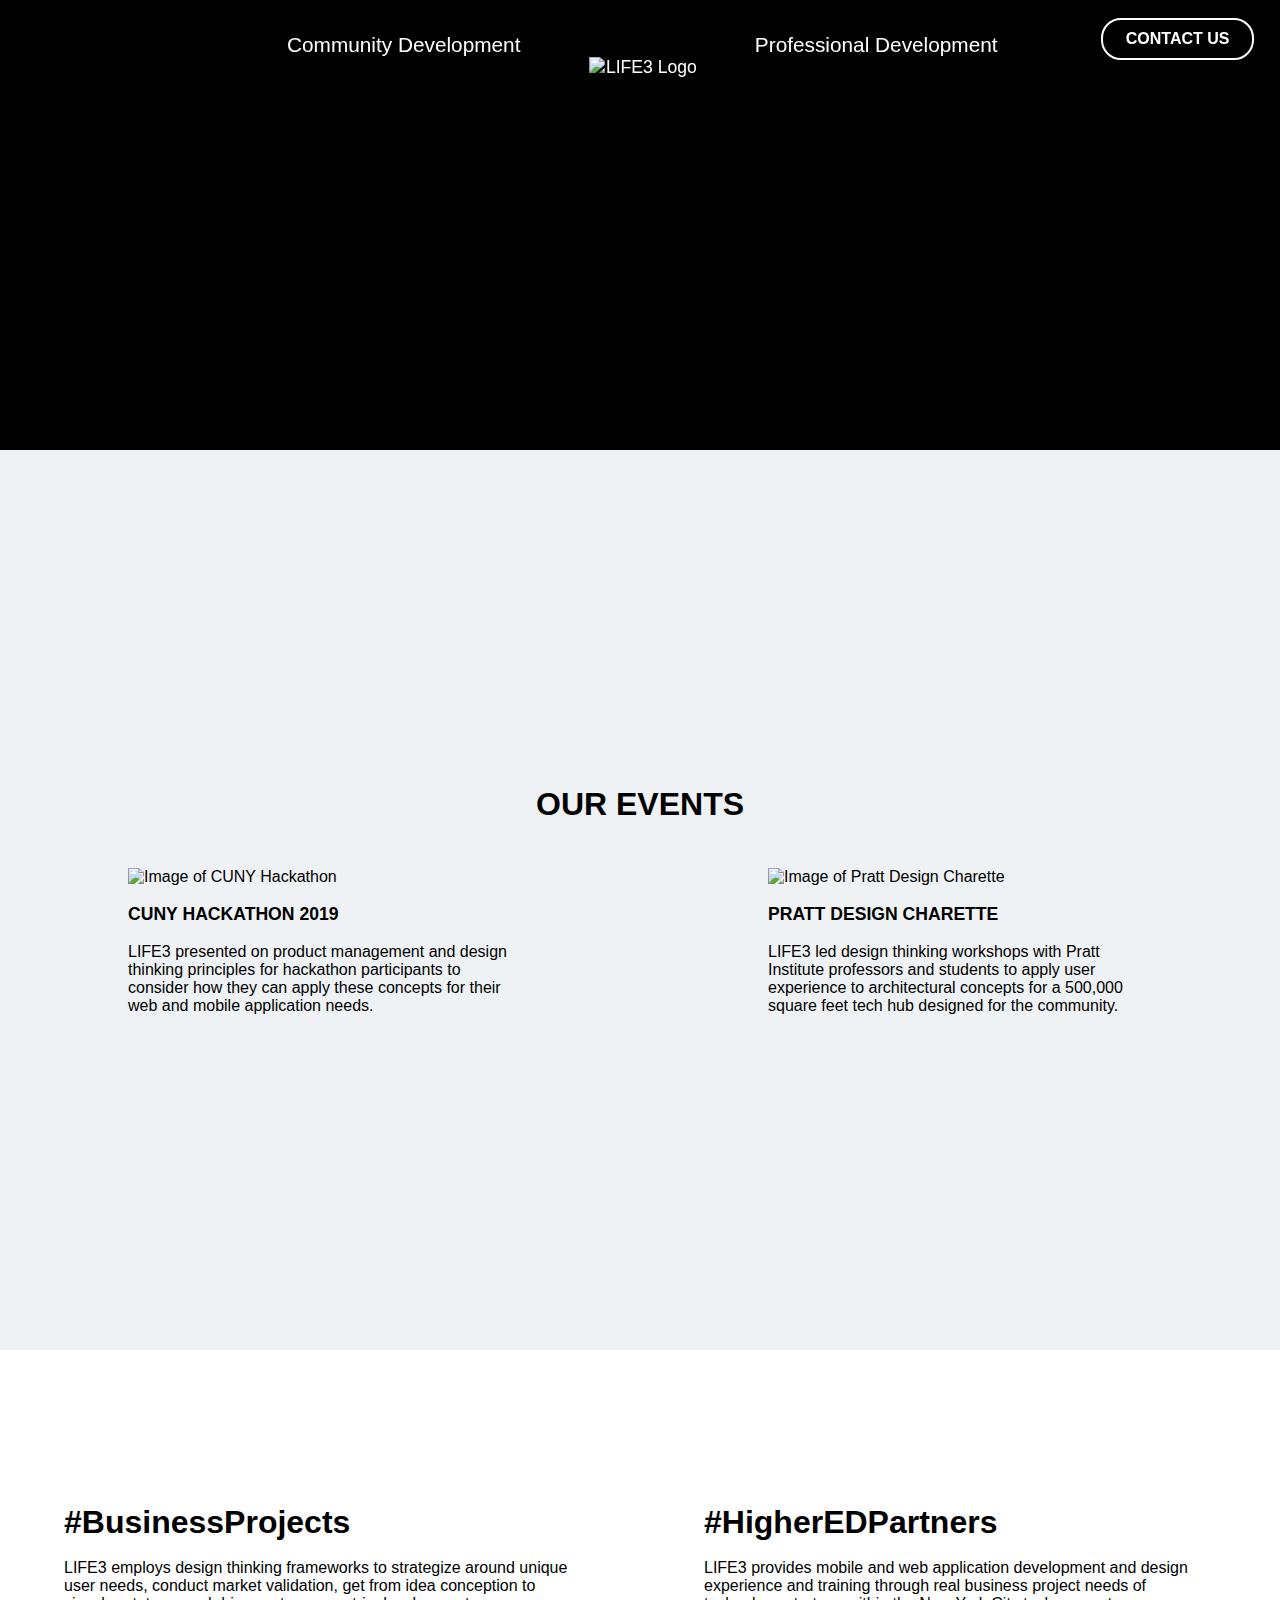
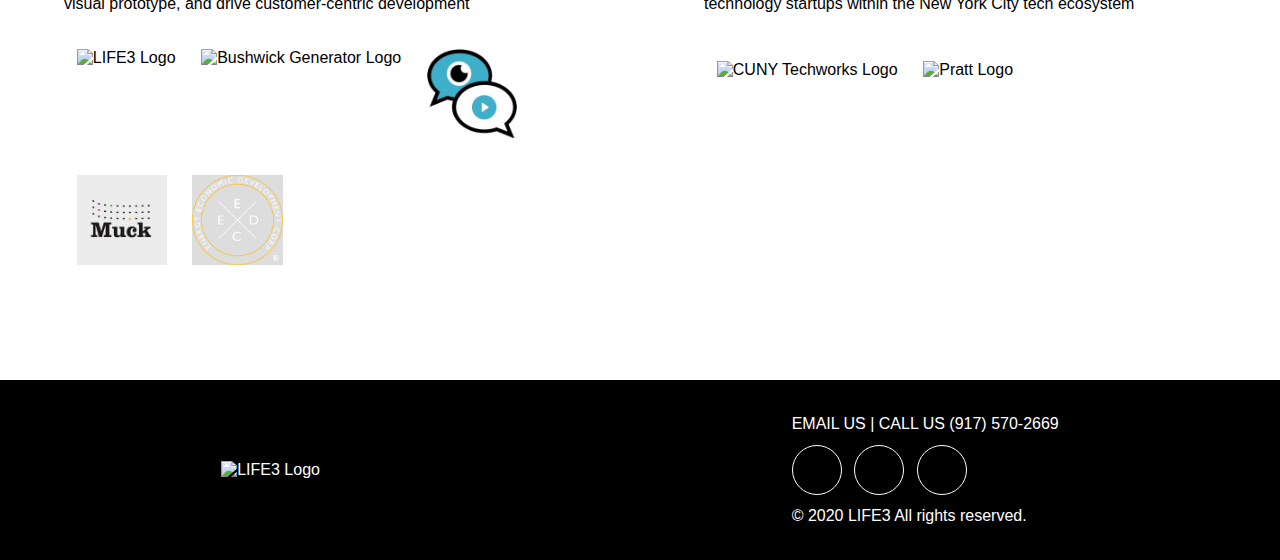
==== commit 80de5773: "updated and add energyedc logo" ====
--- a/Pages/community.html
+++ b/Pages/community.html
@@ -84,6 +84,9 @@
                             href="../#tvSensei&"><img src="../Assets/Images/Icons/tvSensei.jpg" alt="TVSensei Logo"
                                 title="TVSensei"></a> <a href="../#mucktracker&" class="partnerLogo"><img 
                             src="../Assets/Images/Icons/mucktracker.png" alt="Mucktraker Logo" title="MuckTracker"></a>
+                            <a href="../#energyedc&" class="partnerLogo"><img 
+                                src="../Assets/Images/Icons/energyedc.png" alt="Energy Economic Development Corp Logo"
+                                title="Energy Economic Development Corp"></a>
                     </div>
 
                 </div>
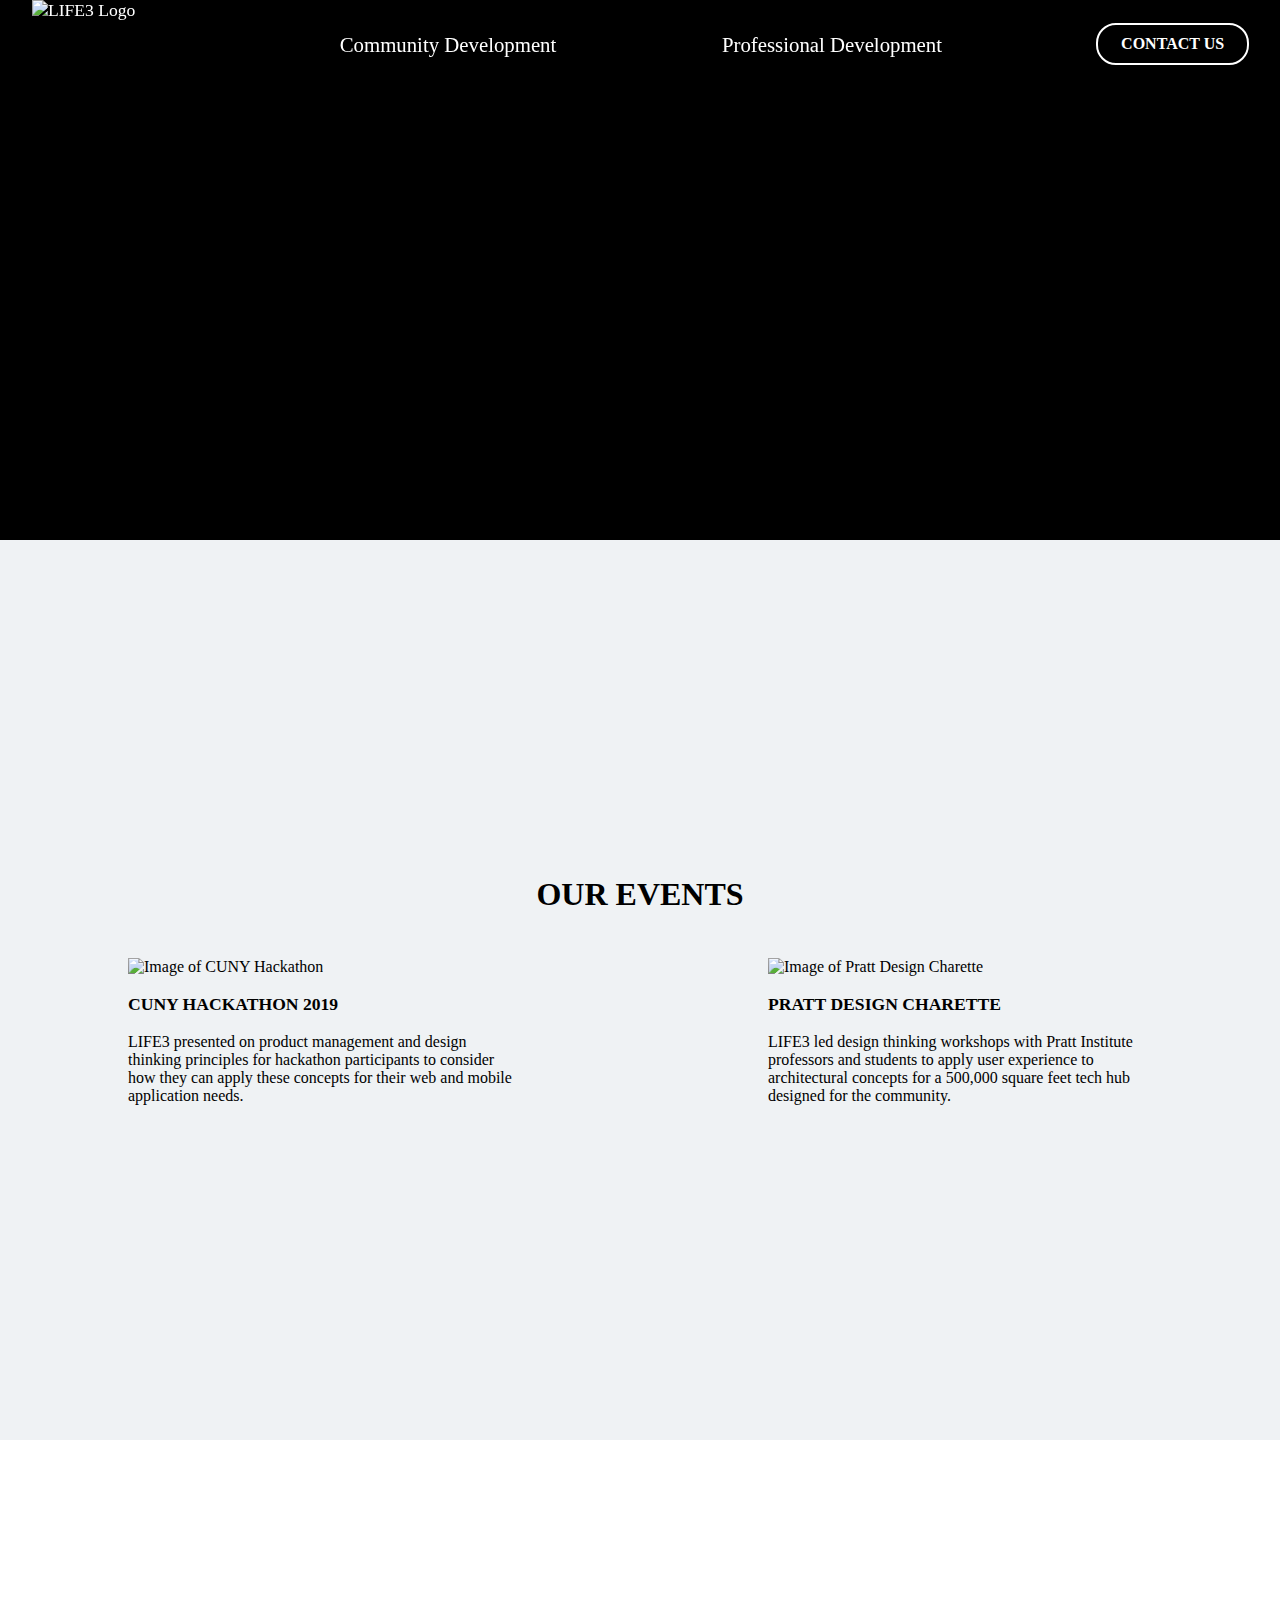
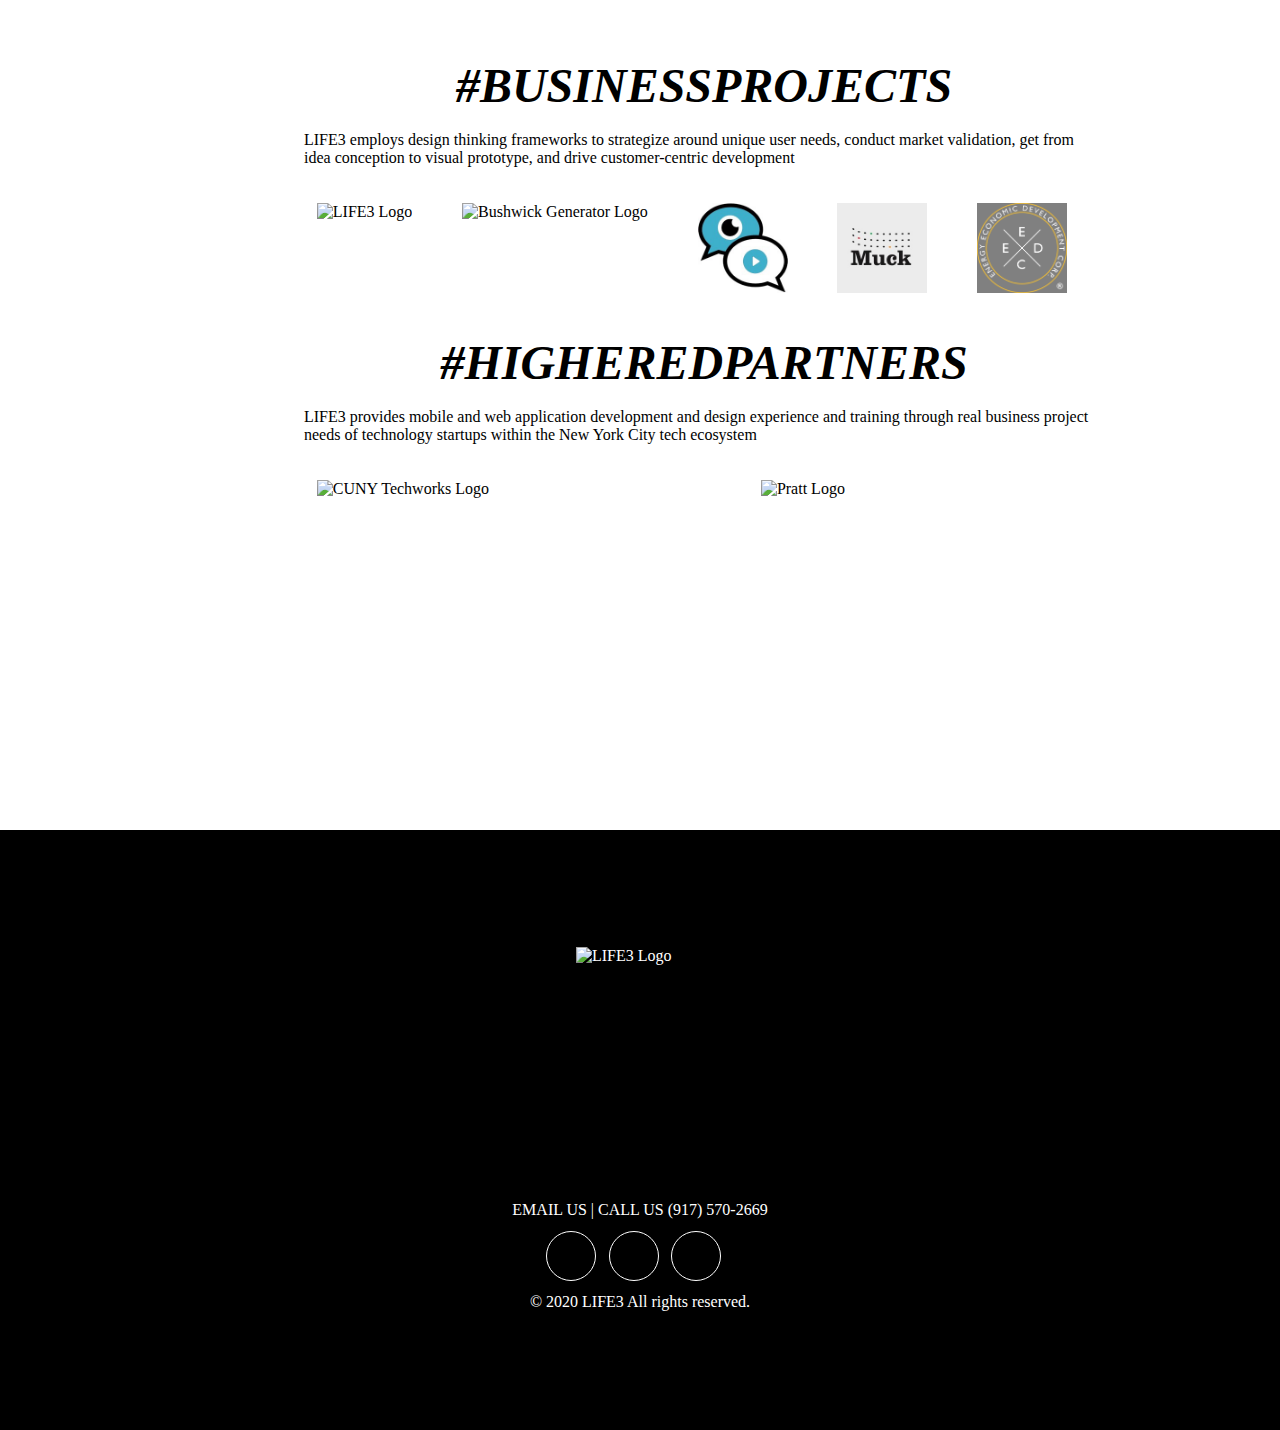
==== commit 5ea607c8: "updated eventImage module file link" ====
--- a/Pages/community.html
+++ b/Pages/community.html
@@ -37,7 +37,7 @@
                 <div class="eventsContainer">
                     <figure>
                         <img class="eventImage" src="../Assets/Images/Hackathon.gif"
-                            file="https://drive.google.com/file/d/1QyhGSuFZrMWnfuXDPg0pI7N24xIP0-Xq/preview"
+                            file="https://drive.google.com/file/d/132avrm1sUKYvK113wnqbtJU4dDMeUw58/preview"
                             alt="Image of CUNY Hackathon" title="CUNY Hackathon">
                         <figcaption>
                             <br>
--- a/CSS/styles.css
+++ b/CSS/styles.css
@@ -4,7 +4,8 @@
     box-sizing: border-box;
     margin: 0;
     padding: 0;
-    font-family: 'Segoe UI', Tahoma, Geneva, Verdana, sans-serif;
+    /* font-family: 'Segoe UI', Tahoma, Geneva, Verdana, sans-serif; */
+    font-family: "palatino Linotype","Book Antiqua", palatino, serif;
     scroll-behavior: smooth;
 }
 
@@ -41,24 +42,41 @@
     text-decoration: none;
     color: white;
 }
-
+button {
+    text-transform: uppercase;
+    width: 150px;
+    height: 40px;
+    background-color: mediumaquamarine; 
+    border: 0; 
+    border-radius: 15px;
+    /* margin-top: 5%; */
+    font-weight:bold;
+    float: left;
+    margin: 20px;
+
+}
+button:hover {
+    opacity: .5;
+    cursor: pointer;
+}
 /* End Global Stylings */
 
 /* Nav Bar Stylings */
 
 header {
-    height: 50vh;
-    width: 100vw;
+    height: 60vh;
+    width: 100%;
     padding-top: 10vh;
-    background-color: #030303;
+    /* background-color: #030303; */
     display: flex;
     flex-direction: column;
     align-items: center;
     overflow: hidden;
-    min-width: 300px;
+    /* min-width: 300px; */
 }
 
 header .navBar {
+    z-index: 10;
     position: fixed;
     height: 10vh;
     top: 0;
@@ -97,14 +115,16 @@
 }
 
 header .navBar .navLogo {
+    position: absolute;
+    left: 1%;
     background-color: black;
     margin-top: 5vh;
     width: 15vh;
     height: 15vh;
     border-radius: 50%;
-    display: flex;
+    /* display: flex;
     justify-content: center;
-    align-items: center;
+    align-items: center; */
     box-shadow: 0px 0px 5px 5px black;
 }
 
@@ -119,6 +139,7 @@
 }
 
 header .contactUsButton {
+    right: 1%;
     position: absolute;
     z-index: 3;
     right: 8%;
@@ -132,18 +153,104 @@
     font-weight: 600;
     padding: 10px;
     text-transform: uppercase;
+    margin: 5px;
 }
 
 header .contactUsButton .fa-envelope-open-text {
     display: none;
 }
 
-header .contactUsButton:hover {
+/* header .contactUsButton:hover {
     opacity: .5;
     cursor: pointer;
-}
-
-header .homeBanner {
+} */
+
+header .empowerButton {
+    position: absolute;
+    z-index: 3;
+    right: 20%;
+    top: 20%;
+    width: 12vw;
+    height: auto;
+    border-radius: 20px;
+    border: 2px solid white;
+    background-color: black;
+    color: white;
+    font-weight: 600;
+    padding: 10px;
+    text-transform: uppercase;
+    margin:5px;
+}
+
+header .empowerButton:hover {
+    opacity: .5;
+    cursor: pointer;
+}
+
+.homeBanner2 {
+    /* color: black; */
+    background-image: url("../Assets/Images/Banner/3e\'s\ background\ image.png");
+    height: 100%;
+    width: 100%;
+    position: relative;
+    /* background-size: 100% 500px; */
+    background-repeat: no-repeat;
+    background-position: center;
+    display: flex;
+    /* align-items: center; */
+    flex-direction: column;
+    justify-content: space-around;
+    text-align: center;
+    margin: 0;
+}
+.homeBanner2 h1 {
+    color:mediumaquamarine;
+    margin:50px 0 30px 50px;
+    font-size: 250%;
+    text-align: left;
+}
+.homeBanner2 h2 {
+    text-align: left;
+    margin:5px 20px;
+    font-size: 130%;
+    font-weight: bold;
+}
+.homeBanner2 p {
+    /* padding: 5% 20%; */
+    text-align: left;
+    margin:5px 20px;
+}
+.homeBanner2 button {
+    float: left;
+    margin: 20px;
+
+}
+.contactUsForm .submitBtn {
+    width: 150px;
+    height: 40px;
+    background-color: mediumaquamarine; 
+    border: 0; 
+    border-radius: 15px; 
+    font-weight:bold; 
+}
+.contactUsForm .submitBtn:hover{
+    opacity: .5;
+    cursor: pointer;
+}
+.homeBanner2 .explore{
+    /* display: flex;
+    flex-direction: column; */
+    flex:1;
+    padding: 20px;
+    color: white;
+    justify-content:space-evenly;
+}
+.homeBanner2 .col{
+    display: flex;
+    flex-direction: row;
+    justify-content:space-between;
+}
+/* header .homeBanner {
     height: 100%;
     width: 100%;
     position: relative;
@@ -181,6 +288,54 @@
 header .homeBanner .navClickArea:nth-child(3) {
     width: 23%;
     left: 65%;
+} */
+video #bannerVideo{
+    z-index: -11;
+    min-width: 100%;
+}
+/* .homeBanner3 {
+    background-image: url("../Assets/Images/Banner/Homepage image.png");
+    height: 100%;
+    width: 100%; 
+    background-size: cover;
+    background-repeat: no-repeat;
+    background-position: center;
+    display: flex;
+    flex-direction: column;
+    text-align: left;
+} */
+video{
+    position:absolute; 
+    z-index: -9999; 
+    height: 50vh;
+    width:100%;
+    object-fit: fill;
+}
+.newbanner h1 {
+    position:absolute;
+    color:white;
+    margin:50px 0 30px 50px;
+    font-size: 3rem;
+    top:12%;
+    right:18%;
+}
+.newbanner h2 {
+    position:absolute;
+    color: white;
+    top:26%;
+    right:7%;
+    margin:5px 20px;
+    font-size:2rem;
+    font-weight: bold;
+
+}
+
+.newbanner button {
+    position:absolute;
+    right:375px;
+    top: 200%;
+    margin: 20px;
+
 }
 
 header .businessBanner {
@@ -222,6 +377,49 @@
 
 /* End About Section Stylings */
 
+
+.quote {
+    text-align:center;
+    font-style:italic;
+    line-height: 1.5;
+}
+
+.aboutUs {
+    display: flex;
+    flex-direction: row;
+}
+
+.aboutUs .aboutContent { 
+    margin-left: 100px;
+    line-height:2.0;
+    width: 50vw;
+}
+
+.aboutUs h1 {
+    margin: 1em 0 1em 3em;
+    /* font-style: normal; */
+    font-size: 3rem;
+}
+.aboutUs .aboutImage {
+    display: inline-block;
+    /* height: 300px; */
+    
+    /* overflow:hidden; */
+    /* border-radius: 50%; */
+    /* float: right; */
+    
+
+}
+.aboutUs .aboutImage img{
+    width:auto;
+    /* height: 100%; */
+    border-radius: 50%;
+    margin: 0 8rem 0 ;
+    position: absolute;
+}
+
+
+
 /* Our Approach Section Stylings */
 
 .ourApproach {
@@ -357,15 +555,16 @@
 /* End Our Events Section Stylings */
 
 /* Partners Section Stylings */
-
 .partners {
-    height: 70vh;
-    padding: 0 0 5vh;
+    /* width: 100%; */
+    /* height: 60vh; */
+    margin:5vh 5vw;
     align-items: center;
 }
 
 .partners .sectionContent {
     display: flex;
+    flex-direction: column;
     justify-content: space-between;
     align-items: center
 }
@@ -379,12 +578,18 @@
 }
 
 .partners h1 {
-    text-transform: none;
+    text-transform: uppercase;
+    color: black;
+    text-align: center;
+    /* text-shadow: 0 0 0.2em #8F7; */
+    font-style:italic;
+    font-size: 3rem;
+    margin-top: 1em 0 1em;
 }
 
 .partners .sectionContent .partnersInfoContainer {
-    margin: 0 5vw;
-    width: 50%;
+    /* margin: 2vh auto; */
+    /* width: 50%; */
     max-width: 800px;
 }
 
@@ -398,10 +603,10 @@
 
 .partners .sectionContent .partnersInfoContainer .partnerLogosContainer {
     display: flex;
-    flex-direction: row;
-    justify-content: flex-start;
-    align-items: center;
-    position: relative;
+    flex-direction: column;
+    /* justify-content: flex-start;
+    align-items: center; */
+    /* position: relative; */
     height: 200px;
     flex-wrap: wrap;
 }
@@ -416,6 +621,38 @@
 .partners .sectionContent .partnersInfoContainer .partnerLogo img {
     height: 100%;
     width: auto;
+}
+.approach{
+    display: flex;
+    flex-direction: row;
+}
+ .phase {
+    /* display: flex;
+    flex-direction: column; */
+    border: 3px solid black;
+    width: 20vw;
+    height: 13vh;
+    margin: 3vh 1vw 5vh;
+    text-align: center;
+}
+ .phase h2{
+    background-color: black;
+    color: mediumaquamarine;
+    text-align: center;
+    text-transform: uppercase;
+    font-weight: bold;
+}
+.projectLightBox .phase{
+    background-color:white;
+    color: black;
+    height: 80%;
+}
+.projectLightBox .phase h2{
+    background-color: mediumaquamarine;
+    color: black;
+}
+.partnerLogosContainer figcaption {
+    display: none;
 }
 
 /* End Partners Section Stylings */
@@ -643,12 +880,14 @@
     background-color: black;
     color: white;
     display: flex;
-    flex-direction: row;
+    flex-direction: column;
     justify-content: space-around;
     align-items: center;
     height: 20vh;
-    min-height: 80px;
+    min-height: 600px;
     min-width: 300px;
+    clear: both;
+    position: relative;
 }
 
 footer .footerLogo {
@@ -665,10 +904,42 @@
     font-size: 1.5rem;
 }
 
+footer .contactUsForm {
+    text-align: center;
+    align-items: center;
+    width: 50%;
+}
+
+footer .socialMediaContainer {
+    text-align: center;
+    align-items: center;
+    justify-content: center;
+
+}
+
 footer .socialMediaContainer .iconBar {
     display: flex;
     flex-direction: row;
     margin: 1vh 0;
+    /* align-items: center; */
+    justify-content: center;
+}
+
+footer .contactUsForm input{
+    padding: 5px;
+    width: 40%;
+    height: 35px;
+    margin: 10px 2%;
+    align-items: center;
+    display: inline-block;
+}
+
+footer .contactUsForm textarea{
+    padding: 5px;
+    width: 85%;
+    height: 70px;
+    margin:10px 0;
+    align-items: center;
 }
 
 footer .socialMediaContainer .socialMediaIcon {
@@ -910,6 +1181,49 @@
     cursor: pointer;
 }
 
+.lightBox .projectLightBox {
+    background-color: black;
+    color: white;
+    width: 60%;
+    height: 100%;
+}
+.lightBox .projectLightBox .weProvide {
+    background-color: white;
+    color: black;
+    height: 25%;
+    text-align: center;
+    display: flex;
+    flex-direction: row;
+    align-items: center;
+}
+.lightBox .projectLightBox .weOffer,.weAdvise {
+    height: 20%;
+    display: flex;
+    flex-direction: row;
+    text-align: center;
+    align-items: center;
+}
+.lightBox .projectLightBox img {
+    width: 8vw ;
+   margin: 5px;
+}
+.lightBox .weOfferContent,.weProvideContent {
+    text-align: left;
+    margin-right: 2em;
+}
+.lightBox .weAdviseContent p{
+    text-align: left;
+    margin-left: 4em;
+}
+.lightBox .nextProject {
+    height: 20%;
+    text-align: end;
+    padding-right: 2vw;
+    background-color: white;
+    color:black;
+    align-items: center;
+}
+
 /* End LightBox Stylins */
 
 /* Media Queries */
@@ -1083,7 +1397,7 @@
 } */
 
 @media (max-width:850px), (max-height: 650px) {
-    header .navBar .navLinkText {
+    header .navBar .navLinkText .homeBanner2{
         font-size: 1.3rem;
     }
     header .navBar .navLinkText:first-child {
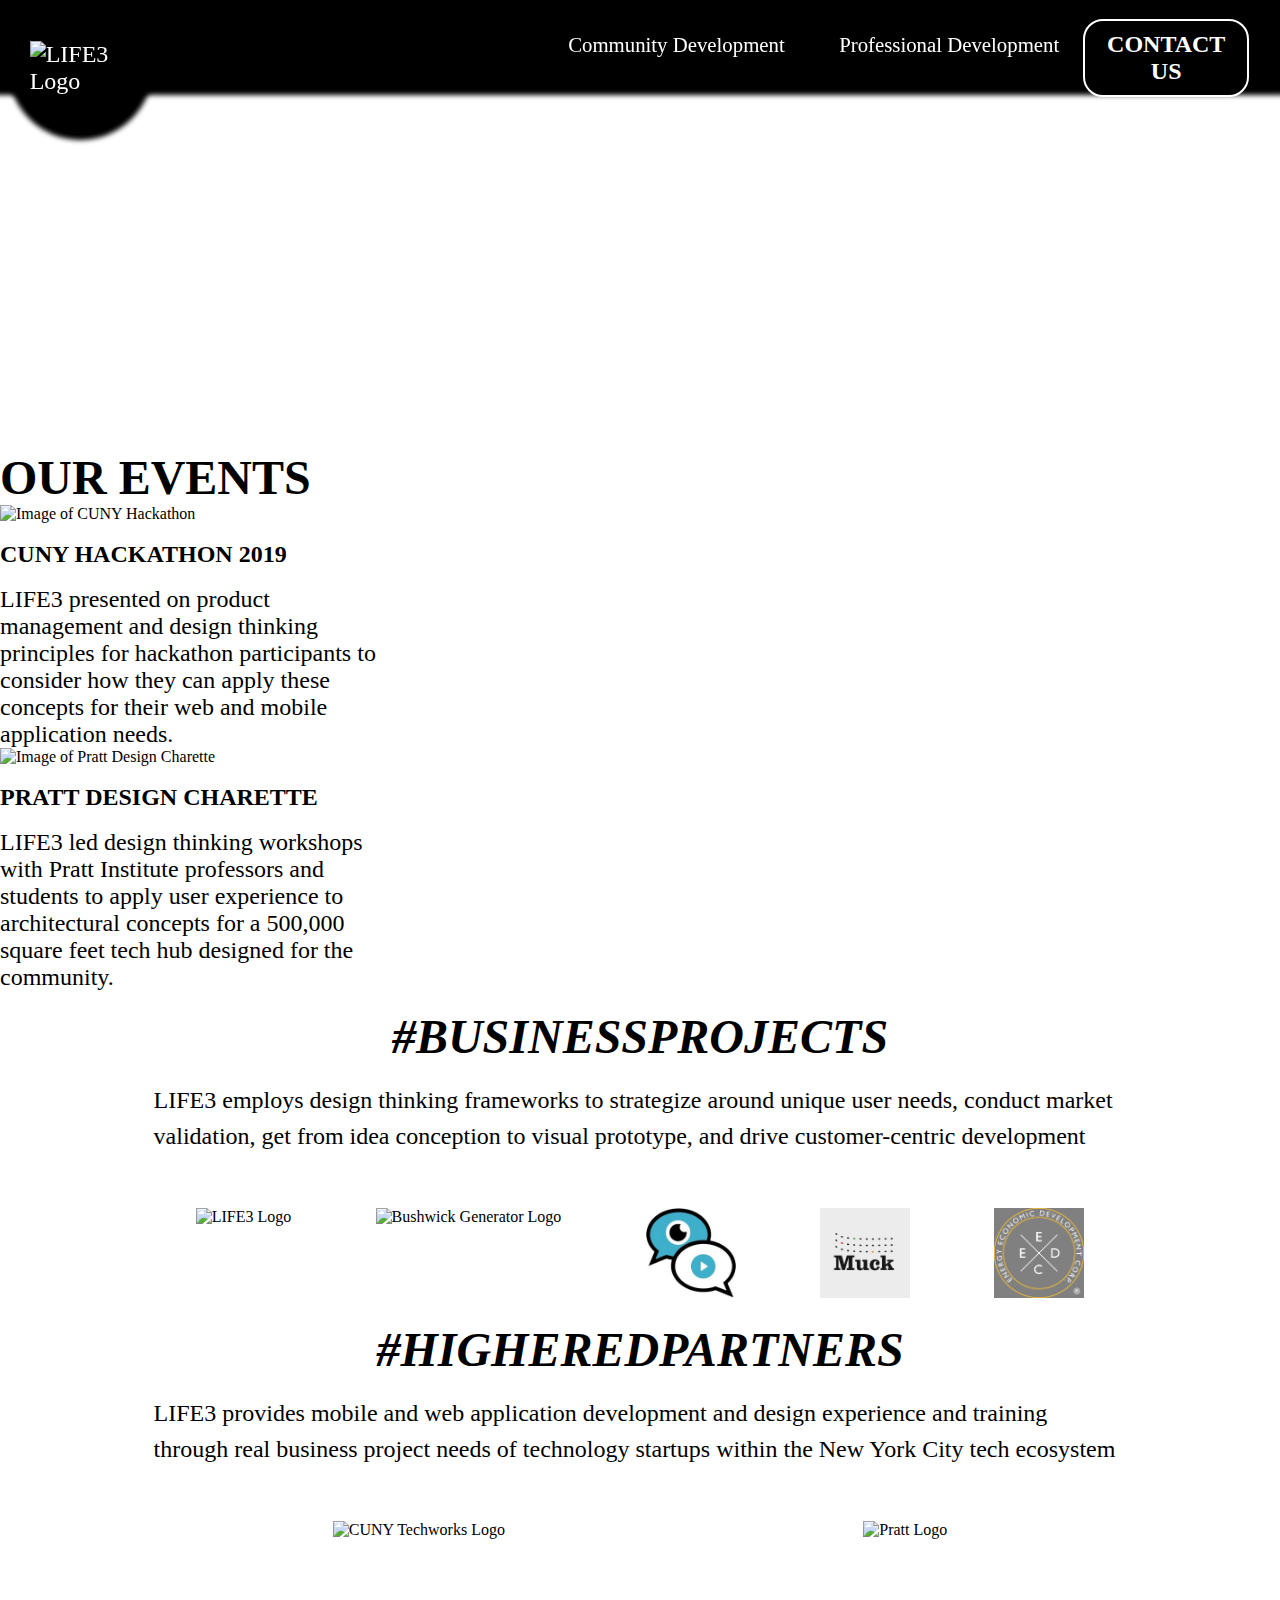
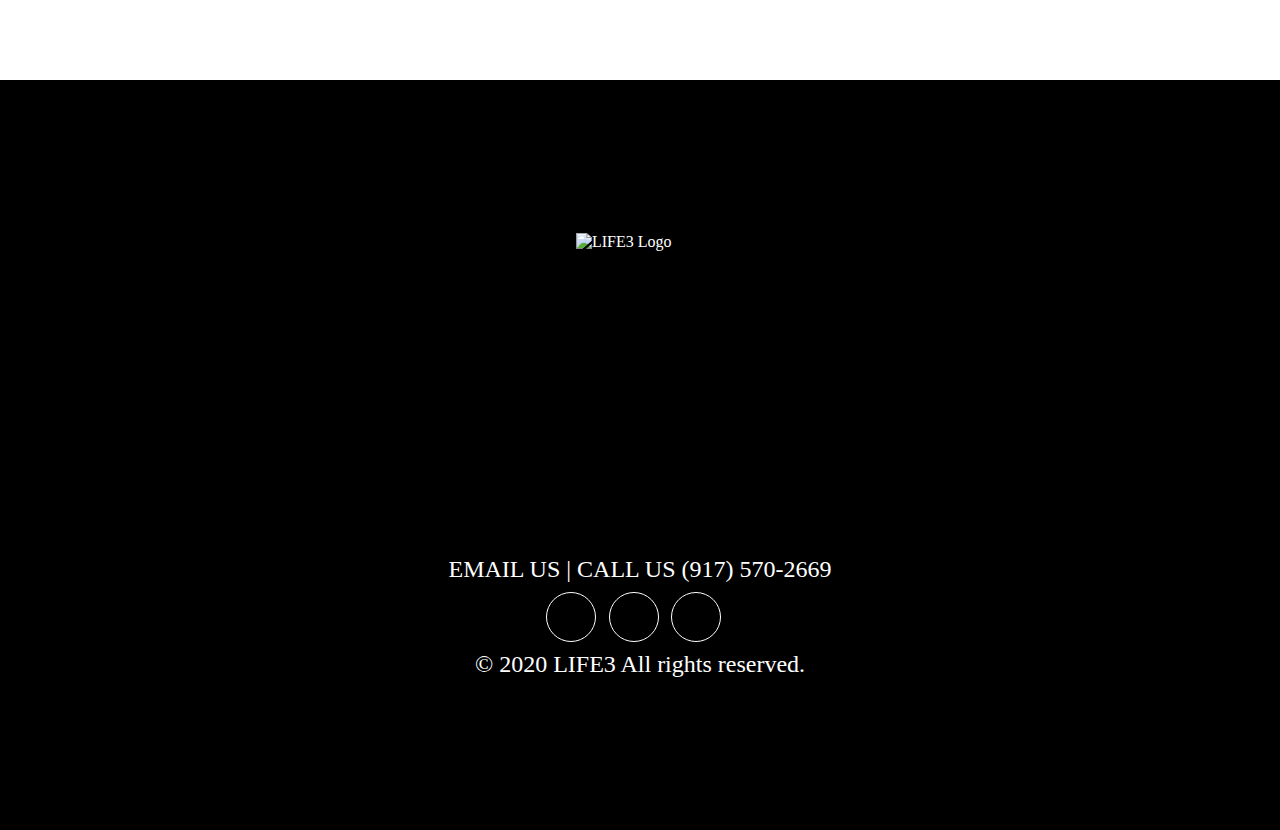
==== commit d6bd2bd0: "working on contactus form database" ====
--- a/Pages/community.html
+++ b/Pages/community.html
@@ -37,7 +37,7 @@
                 <div class="eventsContainer">
                     <figure>
                         <img class="eventImage" src="../Assets/Images/Hackathon.gif"
-                            file="https://drive.google.com/file/d/132avrm1sUKYvK113wnqbtJU4dDMeUw58/preview"
+                            file="https://drive.google.com/file/d/1QyhGSuFZrMWnfuXDPg0pI7N24xIP0-Xq/preview"
                             alt="Image of CUNY Hackathon" title="CUNY Hackathon">
                         <figcaption>
                             <br>
@@ -142,7 +142,7 @@
             </div>
             <div class="contactUsForm">
                 <img src="../Assets/Images/contactus_modular.png">
-                <form action="https://formspree.io/xzbeebbo" method="POST">
+                <form action="contactform.php" method="POST">
                     <h2>Let us help you develop</h2>
                     <br>
                     <div class="formInput">
--- a/CSS/styles.css
+++ b/CSS/styles.css
@@ -4,34 +4,22 @@
     box-sizing: border-box;
     margin: 0;
     padding: 0;
-    /* font-family: 'Segoe UI', Tahoma, Geneva, Verdana, sans-serif; */
-    font-family: "palatino Linotype","Book Antiqua", palatino, serif;
+    font-family: magneta, "Palatino Linotype", "Book Antiqua", Palatino, serif;
     scroll-behavior: smooth;
 }
 
 body {
     overflow-x: hidden;
-}
-
-section {
-    padding: 5vh 0;
-    height: 100vh;
-    width: 100vw;
-    display: flex;
-    justify-content: center;
-    align-items: center;
-    min-width: 300px;
-}
-
-
+    overflow-y: scroll !important;
+}
 
 h1 {
     text-transform: uppercase;
+    font-size: 3.5rem;
+}
+
+h2 {
     font-size: 2.3rem;
-}
-
-h2 {
-    font-size: 1.7rem;
 }
 
 p, li {
@@ -42,37 +30,40 @@
     text-decoration: none;
     color: white;
 }
+
 button {
     text-transform: uppercase;
-    width: 150px;
-    height: 40px;
+    width: 250px;
+    height: 50px;
     background-color: mediumaquamarine; 
     border: 0; 
     border-radius: 15px;
-    /* margin-top: 5%; */
     font-weight:bold;
     float: left;
     margin: 20px;
-
+    font-size: 1.5rem;
+    font-weight: 900;
 }
 button:hover {
     opacity: .5;
     cursor: pointer;
 }
+table {
+    border-collapse: separate;
+    border-spacing: 2px;
+}
 /* End Global Stylings */
 
+
 /* Nav Bar Stylings */
-
 header {
-    height: 60vh;
-    width: 100%;
-    padding-top: 10vh;
-    /* background-color: #030303; */
+    height: 50vh;
+    /* width: 100vw; */
+    /* padding-top: 10vh; */
     display: flex;
     flex-direction: column;
     align-items: center;
     overflow: hidden;
-    /* min-width: 300px; */
 }
 
 header .navBar {
@@ -82,21 +73,26 @@
     top: 0;
     width: 100vw;
     min-width: 300px;
-    padding: 0 20vw;
+    padding: 0 2vw;
     background-color: black;
     display: flex;
     justify-content: space-around;
     color: white;
     align-items: center;
     font-size: 1.5rem;
-    z-index: 10;
     box-shadow: 0px 0px 5px 5px black;
+    justify-content: flex-end;
+    margin-left: auto;
+    padding-right: 13vw;
+}
+
+header .navBar.hide {
+    transform: translate(-100%);
 }
 
 header .navBar .navLink {
     display: inline-block;
-    text-align: center;
-    width: 33%;
+    margin-right: 5%;
 }
 
 header .navBar .navLinkText {
@@ -104,15 +100,18 @@
     text-align: center;
     display: block;
     white-space: nowrap;
+    /* color: white;
+    float: right;
+    font-weight: 700; */
 }
 
 header .navBar .navLinkText:hover {
     opacity: .5;
 }
 
-header .navBar .navLinkText:visited {
-    color: gray;
-}
+/* header .navBar .navLinkText:visited {
+    color: grey;
+} */
 
 header .navBar .navLogo {
     position: absolute;
@@ -122,9 +121,9 @@
     width: 15vh;
     height: 15vh;
     border-radius: 50%;
-    /* display: flex;
+    display: flex;
     justify-content: center;
-    align-items: center; */
+    align-items: center;
     box-shadow: 0px 0px 5px 5px black;
 }
 
@@ -139,12 +138,11 @@
 }
 
 header .contactUsButton {
-    right: 1%;
+    right: 1%; 
     position: absolute;
     z-index: 3;
-    right: 8%;
-    top: 20%;
-    width: 12vw;
+    top: 15%;
+    width: 13vw;
     height: auto;
     border-radius: 20px;
     border: 2px solid white;
@@ -154,419 +152,246 @@
     padding: 10px;
     text-transform: uppercase;
     margin: 5px;
-}
-
-header .contactUsButton .fa-envelope-open-text {
+    font-size: 1.5rem;
+}
+
+/* header .contactUsButton .fa-envelope-open-text {
     display: none;
-}
-
-/* header .contactUsButton:hover {
-    opacity: .5;
-    cursor: pointer;
 } */
 
-header .empowerButton {
+video {
+    position: absolute; 
+    z-index: -9999; 
+    height: 50%;
+    width: 100%;
+    object-fit: fill;
+}
+
+.banner {
+    width: 50%;
     position: absolute;
-    z-index: 3;
-    right: 20%;
-    top: 20%;
-    width: 12vw;
-    height: auto;
-    border-radius: 20px;
-    border: 2px solid white;
-    background-color: black;
+    top: 10%;
+    right: 12%;
     color: white;
-    font-weight: 600;
-    padding: 10px;
-    text-transform: uppercase;
-    margin:5px;
-}
-
-header .empowerButton:hover {
-    opacity: .5;
-    cursor: pointer;
-}
-
-.homeBanner2 {
-    /* color: black; */
-    background-image: url("../Assets/Images/Banner/3e\'s\ background\ image.png");
-    height: 100%;
-    width: 100%;
-    position: relative;
-    /* background-size: 100% 500px; */
-    background-repeat: no-repeat;
-    background-position: center;
-    display: flex;
-    /* align-items: center; */
-    flex-direction: column;
-    justify-content: space-around;
-    text-align: center;
-    margin: 0;
-}
-.homeBanner2 h1 {
-    color:mediumaquamarine;
-    margin:50px 0 30px 50px;
-    font-size: 250%;
-    text-align: left;
-}
-.homeBanner2 h2 {
-    text-align: left;
-    margin:5px 20px;
-    font-size: 130%;
-    font-weight: bold;
-}
-.homeBanner2 p {
-    /* padding: 5% 20%; */
-    text-align: left;
-    margin:5px 20px;
-}
-.homeBanner2 button {
-    float: left;
-    margin: 20px;
-
-}
-.contactUsForm .submitBtn {
-    width: 150px;
-    height: 40px;
-    background-color: mediumaquamarine; 
-    border: 0; 
-    border-radius: 15px; 
-    font-weight:bold; 
-}
-.contactUsForm .submitBtn:hover{
-    opacity: .5;
-    cursor: pointer;
-}
-.homeBanner2 .explore{
-    /* display: flex;
-    flex-direction: column; */
-    flex:1;
-    padding: 20px;
-    color: white;
-    justify-content:space-evenly;
-}
-.homeBanner2 .col{
-    display: flex;
-    flex-direction: row;
-    justify-content:space-between;
-}
-/* header .homeBanner {
-    height: 100%;
-    width: 100%;
-    position: relative;
-    background-repeat: no-repeat;
-    background-position: center;
-    background-size: 73% auto;
-    background-image: url("../Assets/Images/Banner/desktop-home-banner-gif2.gif");
-    display: flex;
-    align-items: center;
-}
-
-header .homeBanner .navClickArea {
-    position: absolute;
-    height: 90%;
-    display: block;
-    background-color: #030303;
-    opacity: 0;
-}
-
-header .homeBanner .navClickArea:hover {
-    cursor: pointer;
-    opacity: .5;
-}
-
-header .homeBanner .navClickArea:nth-child(1) {
-    width: 25%;
-    left: 12%;
-}
-
-header .homeBanner .navClickArea:nth-child(2) {
-    width: 23%;
-    left: 40%;
-}
-
-header .homeBanner .navClickArea:nth-child(3) {
-    width: 23%;
-    left: 65%;
-} */
-video #bannerVideo{
-    z-index: -11;
-    min-width: 100%;
-}
-/* .homeBanner3 {
-    background-image: url("../Assets/Images/Banner/Homepage image.png");
-    height: 100%;
-    width: 100%; 
-    background-size: cover;
-    background-repeat: no-repeat;
-    background-position: center;
-    display: flex;
-    flex-direction: column;
-    text-align: left;
-} */
-video{
-    position:absolute; 
-    z-index: -9999; 
-    height: 50vh;
-    width:100%;
-    object-fit: fill;
-}
-.newbanner h1 {
-    position:absolute;
-    color:white;
-    margin:50px 0 30px 50px;
-    font-size: 3rem;
-    top:12%;
-    right:18%;
-}
-.newbanner h2 {
-    position:absolute;
-    color: white;
-    top:26%;
-    right:7%;
-    margin:5px 20px;
-    font-size:2rem;
-    font-weight: bold;
-
-}
-
-.newbanner button {
-    position:absolute;
-    right:375px;
-    top: 200%;
-    margin: 20px;
-
-}
-
-header .businessBanner {
+    z-index: 1;
+}
+
+.banner h1 {
+    font-weight: 900;
+    line-height: 2;
+}
+.banner h2 {
+    font-weight: 500;
+    padding-left: 5px;
+    margin-bottom: 10px;
+    /* line-height: 2; */
+}
+.banner button {
+    margin:20px 0 0 0;
+}
+/* End Nav Bar Stylings */
+
+
+
+
+/* ----- CSS  for enable page starts  -----*/
+header .enableBanner {
     height: 100%;
     width: 100%;
     background-repeat: no-repeat;
     background-position: center;
     background-size: cover;
-    background-image: url("../Assets/Images/Banner/businessdevelopment.jpg");
+    background-image: url("../Assets/Images/Banner/Homepage image.png");
     background-color: black;
 }
-
-header .professionalBanner {
-    height: 100%;
+.enableBanner .bannerContent {
+    width: 80%;
+    margin: 150px auto;
+    color: white;
+}
+.enableBanner h1 {
+    line-height: 2;
+}
+.enableBanner h2 {
+    line-height: 1.5;
+}
+
+
+.diverseContentInfo {
+    text-align: center;
+}
+
+.diverseContentInfo h1 {
+    font-style: italic;
+    margin: 1em auto;
+}
+
+.diverseContentInfo p {
+    line-height:2;
+    width: 80%;
+    margin: auto;
+}
+
+
+.diverseImageContainer {
+    display: flex;
+    flex-direction: row;
+    padding: 5vh 10vw;
+}
+.diverseImageOne img{
+    width: 70%;
+    height: auto;
+}
+.diverseImageTwo img{
+    width: 50%;
+    height: auto;
+}
+
+.testimonials h1{
+    text-align:center;
+    font-style: italic;
+    margin-top: 5vh;
+}
+.testimonialsHead {
+    display: inline-flex;
+    margin-left: 15%;
+    margin-top: 5vh;
+}
+.testimonialsHead img{
+    height: 160px; 
+    width: 160px;
+    /* float: left; */
+    margin-right: 10px;
+    border-radius:50%; 
+    border:3px solid mediumaquamarine;
+}
+
+.testimonialsName {
+    margin-left: 20px;
+    text-align: left;
+}
+
+.testimonials h2 {
+    font-size: 2.2rem;
+    margin-top: 1em;
+}
+.testimonials h3 {
+    font-size: 1.4rem;
+}
+.testimonialsContentInfo {
+    width: 70%;
+    text-align: left;
+    margin: 5vh auto 12vh;
+}
+
+.testimonialsContentInfo p {
+    font-size: 1.6rem;
+    line-height:2.0;
+    font-weight:500;
+}
+
+
+.partners button {
+    background-color: black;
+    color: white;
+    margin: 20px 0 0 0;
+}
+
+
+/* How Can We Help You Section Stylings */
+.mainInfo {
+    /* width: 100%; */
+    position: relative;
+    display: flex;
+    flex-direction: column;
+    justify-content: space-around;
+    text-align: center;
+    margin: 5vh 2vw 0;
+}
+
+.mainInfo h1 {
+    text-align: center;
+    font-weight: 900;
+    font-style: italic;
+}
+
+.mainInfo h2 {
+    /* text-align: left; */
+    margin: 20px;
+    font-weight: bold;
+    font-style:italic;
+    font-size: 1.3rem;
+    font-weight: 700;
+}
+
+.mainInfo p {
+    font-size: .9rem;
+}
+
+.mainInfo .describle {
+    color: mediumaquamarine;
+}
+
+.mainInfo button {
+    height: 30px;
+    font-size: 1rem;
+    margin-bottom: 40px;
+}
+.mainInfo .phaseContainer {
+    flex:1;
+    display: flex;
+    flex-direction: column;
+    justify-content:space-evenly;
+    align-items: center;
+    line-height: 2;
+    margin: 40px;
+    overflow: hidden;
+    color: white;
+    border-radius: 3%;
+    background-color: black;
+}
+.mainInfo .phase {
+    text-transform: uppercase;
+}
+.mainInfo img {
     width: 100%;
-    background-repeat: no-repeat;
-    background-position: center;
-    background-size: cover;
-    background-image: url("../Assets/Images/Banner/professionaldevelopment.jpg");
-    background-color: black;
-}
-
-/* End Nav Bar Stylings */
-
-/* About Section Stylings */
-
-/* .about {
-    height: 50vh;
-}
-
-.about .sectionContent {
-    width: 50vw;
+    height: 30vh;
+}
+.mainInfo .phaseContainer:hover {
+    opacity: .5;
+    cursor: pointer;
+}
+.mainInfo .mainInfoContainer {
+    display: flex;
+    flex-direction: row;
+    justify-content:space-between;
+}
+
+.phase h2{
+    /* color: white; */
     text-align: center;
-}
-
-.about .sectionContent p {
-    margin-top: 5vh;
-} */
-
-/* End About Section Stylings */
-
-
-.quote {
-    text-align:center;
+    font-style: normal;
+    font-size: 1.4rem;
+    font-weight: 900;
+}
+.phase p{
     font-style:italic;
-    line-height: 1.5;
-}
-
-.aboutUs {
-    display: flex;
-    flex-direction: row;
-}
-
-.aboutUs .aboutContent { 
-    margin-left: 100px;
-    line-height:2.0;
-    width: 50vw;
-}
-
-.aboutUs h1 {
-    margin: 1em 0 1em 3em;
-    /* font-style: normal; */
-    font-size: 3rem;
-}
-.aboutUs .aboutImage {
-    display: inline-block;
-    /* height: 300px; */
-    
-    /* overflow:hidden; */
-    /* border-radius: 50%; */
-    /* float: right; */
-    
-
-}
-.aboutUs .aboutImage img{
-    width:auto;
-    /* height: 100%; */
-    border-radius: 50%;
-    margin: 0 8rem 0 ;
-    position: absolute;
-}
-
-
-
-/* Our Approach Section Stylings */
-
-.ourApproach {
-    height: 45vh;
-    padding: 5vh 0 0;
-    align-items: initial;
-}
-
-.ourApproach .sectionContent {
     text-align: center;
-    width: 80vw;
-    display: flex;
-    flex-direction: column;
-    height: 45vh;
-    align-items: center;
-    justify-content: flex-end;
-}
-
-.ourApproach .sectionContent p {
-    margin-top: 5vh;
-}
-
-.ourApproach .sectionContent .serviceStepsContainer {
-    display: flex;
-    flex-direction: row;
-    justify-content: space-between;
-}
-
-.ourApproach .sectionContent .serviceStepsContainer figure {
-    padding: 1vh 1vw;
-    max-width: 400px;
-}
-
-.ourApproach .sectionContent .serviceStepsContainer figure h2 {
-    text-align: center;
-}
-
-.ourApproach .sectionContent .serviceStepsContainer figure p {
-    margin-top: 0;
-    text-align: center;
-}
-
-.ourApproach .sectionContent .serviceStepsContainer figure img {
-    height: auto;
-    width: 35%;
-}
-
-.ourApproach .sectionContent .serviceStepsContainer figure figcaption {
-    text-align: left;
-    width: 100%;
-}
-
-.ourApproach .phasesTable {
-    width: 100%;
-    margin-top: 5vh;
-}
-
-.ourApproach .phasesTable th {
-    font-size: 1.5rem;
-    color: white;
-    background-color: black;
-    text-align: center;
-}
-
-.ourApproach .phasesTable td {
-    font-size: 1.2rem;
-    background-color: lightgray;
-    text-align: center;
-}
-
-.ourApproach .sectionContent td p{
-    margin-top: 0;
-}
-
-.mobilePhasesTable {
-    display: none;
-}
-
-/* End Our Approach Section Stylings */
-
-/* Our Events Section Stylings */
-
-#eventsAnchor {
-    height: 5vh;
-}
-
-.events {
-    background-color: rgba(239, 242, 244);
-}
-
-.events .sectionIntro {
-    text-align: center;
-    width: 70vw;
-    margin: 0 auto;
-}
-
-.events .sectionContent {
-    width: 100vw;
-}
-
-.events .sectionContent p {
-    margin-top: 5vh;
-}
-
-.events .sectionContent .eventsContainer {
-    display: flex;
-    flex-direction: row;
-    justify-content: space-around;
-    margin-top: 5vh;
-}
-
-.events .sectionContent .eventsContainer figure {
-    width: 40%;
-    text-align: left;
-    max-width: 40vw;
-    height: 100%;
-}
-
-.events .sectionContent .eventsContainer figure p {
-    margin-top: 0;
-}
-
-.events .sectionContent .eventsContainer figure img {
-    width: 100%;
-    height: auto;
-}
-
-.events .sectionContent .eventsContainer figure img:hover {
-    cursor: pointer;
-    opacity: .5;
-}
-
-/* End Our Events Section Stylings */
-
-/* Partners Section Stylings */
+    font-size: 1.3rem;
+    font-weight: 700;
+}
+/* End How Can We Help You Section Stylings */
+
+
+/* Projects Section Stylings */
 .partners {
-    /* width: 100%; */
-    /* height: 60vh; */
-    margin:5vh 5vw;
-    align-items: center;
-}
-
-.partners .sectionContent {
+    margin: 2vh 12vw 5vh;
+    align-items: center;
     display: flex;
     flex-direction: column;
     justify-content: space-between;
-    align-items: center
+    align-items: center;
+    min-height: 400px;
 }
 
 .partners a {
@@ -581,301 +406,101 @@
     text-transform: uppercase;
     color: black;
     text-align: center;
-    /* text-shadow: 0 0 0.2em #8F7; */
-    font-style:italic;
+    font-style: italic;
     font-size: 3rem;
-    margin-top: 1em 0 1em;
-}
-
-.partners .sectionContent .partnersInfoContainer {
-    /* margin: 2vh auto; */
-    /* width: 50%; */
-    max-width: 800px;
-}
-
-.partners .sectionContent .partnersInfoContainer p {
+    font-weight: 900;
+}
+.partners p {
+    line-height: 1.5;
+    font-size: 1.5rem;
     margin: 2vh 0;
-}
-
-.partners .sectionContent .partnersInfoContainer .partnersText {
+    font-weight: 500;
+}
+
+.partners .partnersInfoContainer .partnersText {
     height: auto;
 }
 
-.partners .sectionContent .partnersInfoContainer .partnerLogosContainer {
+.partners .partnersInfoContainer .partnerLogosContainer {
     display: flex;
     flex-direction: column;
-    /* justify-content: flex-start;
-    align-items: center; */
-    /* position: relative; */
     height: 200px;
     flex-wrap: wrap;
 }
 
-.partners .sectionContent .partnersInfoContainer .partnerLogo {
+.partners .partnersInfoContainer .partnerLogo {
     display: inline-block;
     width: auto;
     height: 60%;
-    margin: 2vh 1vw;
-}
-
-.partners .sectionContent .partnersInfoContainer .partnerLogo img {
+    margin: 4vh 1vw;
+    text-align: center;
+}
+.partners .partnersInfoContainer .partnerLogo:hover {
+    cursor: pointer;
+    opacity: .5;
+}
+.partners .partnersInfoContainer .partnerLogo img {
     height: 100%;
     width: auto;
 }
-.approach{
-    display: flex;
-    flex-direction: row;
-}
- .phase {
-    /* display: flex;
-    flex-direction: column; */
-    border: 3px solid black;
-    width: 20vw;
-    height: 13vh;
-    margin: 3vh 1vw 5vh;
+
+.projectLightBox .partnerLogo{
+    height: 200px;
+    width: auto;
+    margin: 10px;
     text-align: center;
 }
- .phase h2{
-    background-color: black;
+/* End Projects Section Stylings */
+
+
+/* About Section Stylings */
+.about {
+    background-image: url("../Assets/Images/Banner/We\ enable\ background\ image.png");
+    width: 100%;
+    height: 80vh;
+    background-size: cover;
+    align-items: center;
+    justify-content: center;
+    text-align: left;
+    color: white;
+}
+
+.about .aboutContent { 
+
+    width: 60%;
+    margin: auto;
+}
+
+.about .aboutUs {
+    font-style: italic;
+    color: white;
+    text-align: center;
+    padding-top: 80px;
+    margin-bottom: 10px;
+    font-size: 4rem;
+}
+
+.about h1 {
+    font-weight: 900;
     color: mediumaquamarine;
-    text-align: center;
+    padding-top: 10%;
+    /* padding-top: 80px; */
+}
+
+.about p {
+    font-size: 2rem;
+    font-weight: 500;
+}
+
+.aboutContent .click {
     text-transform: uppercase;
-    font-weight: bold;
-}
-.projectLightBox .phase{
-    background-color:white;
-    color: black;
-    height: 80%;
-}
-.projectLightBox .phase h2{
-    background-color: mediumaquamarine;
-    color: black;
-}
-.partnerLogosContainer figcaption {
-    display: none;
-}
-
-/* End Partners Section Stylings */
-
-/* ------ Business Development Stylings */
-
-/* About Project Section Stylings */
-
-.aboutProject {
-    display: flex;
-    flex-direction: row;
-    align-items: flex-start;
-    justify-content: flex-start;
-    padding: 5vh 3vw;
-    height: auto;
-    width: 100vw;
-}
-
-.sideContent {
-    width: 20vw;
-    height: 100%;
-}
-
-.sideContent .sideContentImages img {
-    width: 100%;
-    height: auto;
-    margin: 3vh 0;
-}
-
-.sideContent h1 {
-    text-transform: none;
-    margin-bottom: 5%;
-}
-
-.sideContent a{
-    color: black;
-}
-.ContentImages img{
-    width: 40%;
-    margin: 2vh 5% 2vh 5%;
-}
-
-.projectNavigation .projectCarousel {
-    display: flex;
-    flex-direction: row;
-    justify-content: center;
-    align-items: center;
-}
-
-.projectNavigation .projectCarousel .projectLinksContainer {
-    width: 150px;
-    height: 150px;
-}
-
-.projectNavigation .projectCarousel .projectLinks {
-    display: flex;
-    align-items: center;
-    justify-content: center;
-    white-space: nowrap;
-    width: 150px;
-    height: 150px;
-    position: relative;
-}
-
-.projectNavigation .projectCarousel .projectLinks img {
-    height: auto;
-    width: 100%;
-    padding: 0 5%;
-    display: none;
-    position: absolute;
-}
-
-.projectNavigation .projectCarousel .carouselControls {
-    font-size: 8rem;
-    padding: 0 2%;
-    opacity: .5;
-}
-
-.projectNavigation .projectCarousel .carouselControls:hover {
-    opacity: 1;
-    cursor: pointer;
-}
-
-.projectInformation {
-    width: 65vw;
-    margin-left: 10%;
-}
-
-.projectInformation .testimonial {
-    font-style: italic;
-    font-weight: 600;
-    margin-top: 5vh;
-}
-
-.projectInformation .testimonial p {
-    font-size: 2rem;
-}
-
-.projectInformation .testimonial .reference {
     text-align: right;
-}
-
-
-.mobileServicesTable{
-    display: none;
-}
-
-
-.servicesTable th img {
-    height: 80%;
-    width: auto;
-    margin-top: 5vh;
-}
-
-.servicesTable td {
-    padding-left: 2vw;
-    vertical-align: middle;
-    padding-bottom: 7vh;
-}
-
-.servicesTable .phasesTable {
-    width: 100%;
-    margin-top: 0;
-}
-
-.servicesTable th h2{
-    font-size: 1.5rem;
-    padding-bottom: 5vh;
-}
-
-
-.phasesTable th {
-    font-size: 1.5rem;
-    color: white;
-    background-color: black;
-    text-align: left;
-    padding-left: 2vw;
-}
-
-.phasesTable td {
-    font-size: 1.2rem;
-    background-color: lightgray;
-    padding-bottom: 0;
-}
-
-.servicesTable .adviseListContainer {
-    display: flex;
-    justify-content: space-around;
-    
-    flex-wrap: wrap;
-}
-
-.servicesTable .adviseList {
-    margin: 2vh 0vw 0;
-}
-
-.adviseList ul{
-    margin-left: 20px;
-}
-
-.adviseList li{
-    font-size: 0.95rem;
-}
-
-.servicesTable {
-    list-style-type: none;
-}
-
-.adviseList p {
-    font-weight: bold;
-}
-
-.aboutTeam {
-    margin-top: 1vh;
-}
-
-.aboutTeam .teamProfiles {
-    display: flex;
-    flex-wrap: wrap;
-    justify-content: flex-start;
-    align-items: center;
-    margin-top: 1vh;
-}
-
-.aboutTeam .teamProfiles figure {
-    margin: 2vh 1vw 0 0;
-    display: none;
-}
-
-.aboutTeam .teamProfiles figure:hover .teamProfileImage {
-    opacity: .5;
-    cursor: pointer;
-}
-
-.aboutTeam .teamProfiles figure .teamProfileImage {
-    height: 100px;
-    width: 100px;
-    display: block;
-    margin: 0 auto;
-    border-radius: 100%;
-    background-color: gray;
-    margin-bottom: 2vh;
-}
-
-.aboutTeam .teamProfiles figure figcaption p {
-    text-align: center;
-    font-size: 1rem;
-}
-
-.aboutTeam .teamProfiles figure figcaption .teamName {
-    font-weight: 600;
-}
-
-.aboutTeam .teamProfiles figure figcaption .roleDescription {
-    display: none;
-}
-
-/*End About Project Section Stylings */
-
-/* ---- End Business Development Stylings */
+    font-weight: 700;
+}
+/* End About Section Stylings */
+
 
 /* Footer Stylings */
-
 footer {
     background-color: black;
     color: white;
@@ -884,7 +509,7 @@
     justify-content: space-around;
     align-items: center;
     height: 20vh;
-    min-height: 600px;
+    min-height: 750px;
     min-width: 300px;
     clear: both;
     position: relative;
@@ -895,16 +520,31 @@
     height: auto;
 }
 
-footer p {
-    font-size: 1.3rem;
-    line-height: 1.5rem;
-}
-
-footer .contactUsContainer h3 {
+.contactUsForm h2 {
+    color: mediumaquamarine;
     font-size: 1.5rem;
-}
-
+    font-weight: 900;
+}
+
+.contactUsForm h1 {
+    font-weight: 900;
+}
+
+.contactUsForm .submitBtn {
+    width: 250px;
+    height: 50px;
+    background-color: mediumaquamarine; 
+    border: 0; 
+    border-radius: 15px; 
+    font-size: 1.5rem;
+    font-weight: 900;
+}
+.contactUsForm .submitBtn:hover{
+    opacity: .5;
+    cursor: pointer;
+}
 footer .contactUsForm {
+    margin-top: 5vh;
     text-align: center;
     align-items: center;
     width: 50%;
@@ -925,13 +565,18 @@
     justify-content: center;
 }
 
-footer .contactUsForm input{
+footer .contactUsForm input,select{
     padding: 5px;
     width: 40%;
     height: 35px;
     margin: 10px 2%;
     align-items: center;
     display: inline-block;
+    font-weight: 500;
+}
+
+footer .contactUsForm .input2{
+    width: 85%;
 }
 
 footer .contactUsForm textarea{
@@ -958,11 +603,10 @@
     cursor: pointer;
     opacity: .5;
 }
-
 /* End Footer Stylings */
 
+
 /* LightBox Stylings */
-
 .lightBox {
     position: fixed;
     z-index: 20;
@@ -981,6 +625,17 @@
     position: absolute;
     top: 0;
     z-index: 0;
+}
+
+.lightBox .teamName {
+    font-weight: 700;
+    font-size: 1.3rem;
+}
+
+.lightBox .teamRole {
+    font-style: italic;
+    font-weight: 500;
+    font-size: 1rem;
 }
 
 .lightBox .exitIcon {
@@ -1025,12 +680,17 @@
     align-items: center;
 }
 
-.lightBox .teamMemberLightBox .teamProfileImage {
+.teamProfileImage {
     display: block;
-    position: relative;
-}
-
-.lightBox .teamMemberLightBox .teamProfileImage .socialIcon {
+    /* position: relative; */
+}
+
+.lightBox .teamProfileImage {
+    width: 200px;
+    height: 200px;
+}
+
+.teamProfileImage .socialIcon {
     position: absolute;
     width: 100%;
     height: 98%;
@@ -1046,13 +706,21 @@
     color: white;
 }
 
-.lightBox .teamMemberLightBox .teamProfileImage .socialIcon:hover {
+.teamProfileImage .socialIcon:hover {
     background-color: rgba(0, 0, 0, .5);
     opacity: 1;
     cursor: pointer;
 }
 
-.lightBox .teamMemberLightBox .teamProfileImage img {
+.projectLightBox .teamProfileImage {
+    background-color: gray;
+    width: 100px;
+    height: 100px;
+    border-radius: 100%;
+    margin: 10px auto;
+}
+
+.teamProfileImage img {
     background-color: gray;
     width: 200px;
     height: 200px;
@@ -1182,67 +850,135 @@
 }
 
 .lightBox .projectLightBox {
+    margin-top: 10vh;
+    padding: 20px 5%;
+    background-color: white;
+    color: black;
+    width: 85%;
+    height: 100%;   /* project module height */
+    overflow-y: scroll;
+    position: fixed;
+    align-items: center;
+    align-content: center;
+    text-align: center;
+}
+.projectLightBox .nextProject {
+    margin-bottom: 2em;
+    float: right;
+    align-items: center;
+}
+.projectLightBox .nextProject button {
     background-color: black;
     color: white;
-    width: 60%;
-    height: 100%;
-}
-.lightBox .projectLightBox .weProvide {
-    background-color: white;
+    width: 250px;
+    height: 30px;
+    font-size: 1.3rem;
+
+}
+.lightBox .teamContainer {
+    align-items: center;
+    margin: 2em;
+}
+.lightBox .teamMemberContainer {
+    padding: 20px;
+}
+.projectLightBox .phase {
+    background-color:black;
+    color: white;
+    height: 40vh;
+    width: 35%;
+    margin: 20px auto;
+}
+.projectLightBox p {
+    font-size: 1.3rem;
+    font-weight: 600;
+}
+.projectLightBox .servicesContent {
+    padding: 10px 10%;
+}
+.projectLightBox .phaseContainer {
+    display: flex;
+    flex-direction: row;
+    /* padding: 20px 10%; */
+}
+.projectLightBox .phase h2{
+    background-color: mediumaquamarine;
     color: black;
-    height: 25%;
-    text-align: center;
+    text-transform: uppercase;
+    font-weight: 900;
+    font-size: 1.5rem;
+}
+.projectLightBox .phase li {
+    font-weight: 500;
+}
+.partnerLogosContainer figcaption {
+    display: none;
+}
+.projectLightBox .listhead {
+    font-weight: 700;
+    font-style: normal;
+}
+.teamProfiles2 figcaption{
+    display: none;
+}
+.lightBox .teamMemberContainer {
+    display: inline-block;
+    width: auto;
+    height: 60%;
+    margin: 2vh 1vw;
+}
+.lightBox .teamMemberContainer img:hover {
+    cursor: pointer;
+    opacity: .5;
+}
+.projectLightBox h1 {
+    font-style: italic;
+    margin: 10px;
+    /* text-transform: none; */
+}
+.projectLightBox .redesignContainer {
     display: flex;
     flex-direction: row;
-    align-items: center;
-}
-.lightBox .projectLightBox .weOffer,.weAdvise {
-    height: 20%;
-    display: flex;
-    flex-direction: row;
-    text-align: center;
-    align-items: center;
-}
-.lightBox .projectLightBox img {
-    width: 8vw ;
-   margin: 5px;
-}
-.lightBox .weOfferContent,.weProvideContent {
-    text-align: left;
-    margin-right: 2em;
-}
-.lightBox .weAdviseContent p{
-    text-align: left;
-    margin-left: 4em;
-}
-.lightBox .nextProject {
-    height: 20%;
-    text-align: end;
-    padding-right: 2vw;
-    background-color: white;
-    color:black;
-    align-items: center;
-}
-
+}
+.projectLightBox .redesignContainer .redesigncell {
+    width: 50%;
+    margin: 10px;
+}
+.projectLightBox .redesignContainer .redesigncell img {
+    width: 100%;
+    margin-top: 5px;
+}
 /* End LightBox Stylins */
 
 /* Media Queries */
 
 @media(max-width: 1600px), (max-height: 800px) {
+    .banner{
+        width: 60%;
+    }
+    .header{
+        height: 60vh;
+    }
+    .about .aboutUs {
+        font-size: 4rem;
+    }
     h1, footer h1 {
+        font-size: 3rem;
+    }
+    h2, footer h2, header .navBar, .projectInformation .testimonial p {
         font-size: 2rem;
     }
-    h2, footer h2, header .navBar, .projectInformation .testimonial p {
-        font-size: 1.1rem;
-    }
     p, li, footer p, .aboutTeam .teamProfiles figure figcaption p {
-        font-size: 1.1rem;
+        font-size: 1.5rem;
+    }
+    .about p {
+        font-size: 2rem;
     }
     footer .footerLogo {
         width: 10%;
         height: auto;
     }
-    .ourApproach .sectionContent .serviceStepsContainer figure img {
+    .ourApproach .serviceStepsContainer figure img {
         width: 40%;
     }
     .phasesTable th {
@@ -1262,19 +998,34 @@
     .projectNavigation .projectCarousel .carouselControls {
         font-size: 5rem;
     }
+    footer .contactUsForm {
+        width: 60%;
+    }
 }
 
 @media(max-width: 1400px), (max-height: 750px) {
     h1, footer h1 {
-        font-size: 2rem;
+        font-size: 3rem;
+    }
+    .about .aboutUs {
+        font-size: 3rem;
+    }
+    .banner h2{
+        font-size: 1.5rem;
+    }
+    .banner{
+        width: 60%;
+    }
+    .header{
+        height: 60vh;
     }
     h2, header .navBar, footer .contactUsContainer h3, .projectInformation .testimonial p,.servicesTable th h2 {
-        font-size: 1.1rem;
-    }
-    p, li, footer p, .aboutTeam .teamProfiles figure figcaption p {
-        font-size: 1rem;
-    }
-    .aboutTeam .teamProfiles figure .teamProfileImage{
+        font-size: 1.5rem;
+    }
+    .about p, p, li, footer p, .aboutTeam .teamProfiles figure figcaption p {
+        font-size: 1.5rem;
+    }
+    .teamProfileImage{
         width: 80px;
         height: 80px;
     }
@@ -1293,7 +1044,7 @@
     header .contactUsButton {
         right: 2%;
     }
-    .partners .sectionContent .partnersInfoContainer .partnerLogosContainer {
+    .partners .partnersInfoContainer .partnerLogosContainer {
         height: 150px;
     }
     .lightBox .contactUsForm form .halfFormInput {
@@ -1302,15 +1053,15 @@
     .lightBox .contactUsForm form .formInput, .lightBox .contactUsForm form .halfFormInput, .lightBox .contactUsForm form .messageInput {
         padding: 1% 2%;
     }
-    .events .sectionContent .eventsContainer figure{
+    .events .eventsContainer figure{
         max-width: 30vw;
     }
+    footer .contactUsForm {
+        width: 60%;
+    }
 }
 
 @media(max-width:1000px) {
-    header .navBar .navLinkText {
-        white-space: normal;
-    }
     header .contactUsButton {
         width: 18vw;
     }
@@ -1323,7 +1074,7 @@
         align-items: center;
         height: auto;
     }
-    .aboutTeam .teamProfiles figure .teamProfileImage {
+    .teamProfileImage {
         width: 100px;
         height: 100px;
     }
@@ -1355,26 +1106,26 @@
         width: 95vw;
         margin-left: 0;
     }
-    .servicesTable {
-        display: none;
-    }
-    .mobileServicesTable{
-        display: block;
-    }
-    .servicesTable th img{
-        height: 60%;
-    }
-    .servicesTable th h2{
-        padding-bottom: 1vh;
-    }
-    .servicesTable td{
-        padding-bottom: 3vh;
-    }
-    .servicesTable .mobilePhasesTable th, .servicesTable .mobilePhasesTable td{
-        text-align: center;
-    }
-    .servicesTable .phasesTable td{
-        padding-bottom: 0;
+    footer .contactUsForm {
+        width: 60%;
+    }
+    header .navBar .navLinkText {
+        margin-right: 40px;
+        margin-left: 0;
+    }
+    .mainInfo .mainInfoContainer{
+        display: flex;
+        flex-direction: column;
+    }
+    .about p{
+        font-size: 1.3rem;
+    }
+    .projectLightBox .redesignContainer .redesigncell {
+        width: 100%;
+    }
+    .projectLightBox .redesignContainer {
+        display: flex;
+        flex-direction: column;
     }
 }
 
@@ -1397,16 +1148,37 @@
 } */
 
 @media (max-width:850px), (max-height: 650px) {
-    header .navBar .navLinkText .homeBanner2{
+    .banner{
+        width: 60%;
+    }
+    .banner h2{
+        font-size: 1.5rem;
+    }
+    .aboutUs p,.mainInfo h2{
+        font-size: 1.2rem;
+        line-height: 1.5;
+    }
+    button{
+        width: 150px;
+        height: 30px;
+        font-size: 1rem;
+    }
+    h1{
+        font-size: 2.3rem;
+    }
+    .about .aboutUs {
+        font-size: 3rem;
+    }
+    header .navBar .navLinkText .mainInfo{
         font-size: 1.3rem;
     }
     header .navBar .navLinkText:first-child {
         padding-right: 4.53%;
     }
-    .partners .sectionContent .partnersInfoContainer .partnerLogosContainer {
+    .partners .partnersInfoContainer .partnerLogosContainer {
         height: 120px;
     }
-    .aboutTeam .teamProfiles figure .teamProfileImage{
+    .teamProfileImage{
         width: 70px;
         height: 70px;
     }
@@ -1440,21 +1212,93 @@
         margin: 2% auto;
         display: block;
     }
-    .events .sectionContent .eventsContainer figure{
+    .events .eventsContainer figure{
         max-width: 40vw;
     }
+    header .navBar .navLinkText {
+        margin-right: 20px;
+
+    }
+    footer .contactUsForm {
+        width: 90%;
+    }
+    .projectLightBox .phase {
+        width: 80%;
+    }
 
 }
 
 @media (max-width: 675px) {
+    video{
+        height: 60%;
+    }
+    .aboutImage {
+        width: 50%;
+    }
+    .partnersInfoContainer h1,.aboutUs h1,.contactUsForm h1{
+        font-size: 2rem;
+    }
+    footer .contactUsForm {
+        width: 90%;
+    }
+    button,.contactUsForm .submitBtn{
+        width: 180px;
+        height: 30px;
+        font-size: .8rem;
+    }
+    .banner{
+        margin: 80px 0 0 40px;
+        width: 80%;
+    }
+    .banner h1{
+        font-size: 2rem;
+    }
+    .banner h2{
+        font-size: 1.3rem;
+    }
+    header{
+        height: 60vh;
+    }
+    .aboutUs {
+        display: flex;
+        flex-direction: column;
+    }
+    .aboutImage .img{
+        margin-top: 20px;
+    }
+    .about .aboutUs {
+        font-size: 2rem;
+    }
+    .aboutUs p{
+        font-size: 1.2rem;
+        line-height: normal;
+    }
+    .mainInfo h2{
+        font-size: 1rem;
+    }
+    .mainInfo .mainInfoContainer{
+        display: flex;
+        flex-direction: column;
+    }
+    .mainInfo p,h2{
+        margin: 0;
+        padding: 0;
+    }
+    .navBar .navLink {
+        margin:0;
+    }
+    header .navBar .navLogo {
+        margin-left: 10px;
+        width: 20%;
+    }
     h1, footer h1 {
         font-size: 1.3rem;
     }
     h2, header .navBar, footer .contactUsContainer h3, .projectInformation .testimonial p {
         font-size: .8rem;
     }
-    p, li, footer p, .aboutTeam .teamProfiles figure figcaption p {
-        font-size: .8rem;
+    .partners p, p, li, footer p, .aboutTeam .teamProfiles figure figcaption p {
+        font-size: 1rem;
     }
     .phasesTable th {
         font-size: .8rem;
@@ -1466,25 +1310,9 @@
         padding: 0;
     }
     header .navBar .navLinkText {
+        margin-right: 20px;
+        margin-left: 0;
         font-size: 1rem;
-    }
-    header .homeBanner {
-        background-size: 95% auto;
-    }
-    header .homeBanner .navClickArea:nth-child(1) {
-        height: 90%;
-        width: 29%;
-        left: 2%;
-    }
-    header .homeBanner .navClickArea:nth-child(2) {
-        height: 90%;
-        width: 30%;
-        left: 35%;
-    }
-    header .homeBanner .navClickArea:nth-child(3) {
-        height: 90%;
-        width: 30%;
-        left: 68%;
     }
     header .contactUsButton .fa-envelope-open-text {
         display: inline-block;
@@ -1506,16 +1334,16 @@
     header .contactUsButton p {
         display: none;
     }
-    .ourApproach .sectionContent .serviceStepsContainer figure img {
+    .ourApproach .serviceStepsContainer figure img {
         width: 30%;
     }
-    .partners .sectionContent .partnersInfoContainer .partnerLogosContainer {
+    .partners .partnersInfoContainer .partnerLogosContainer {
         height: 90px;
     }
     .aboutTeam .teamProfiles figure {
         margin: 1%;
     }
-    .aboutTeam .teamProfiles figure .teamProfileImage {
+    .teamProfileImage {
         width: 75px;
         height: 75px;
     }
@@ -1531,7 +1359,7 @@
     .lightBox .teamMemberLightBox {
         width: 90vw;
     }
-    .lightBox .teamMemberLightBox .teamProfileImage img {
+    .teamProfileImage img {
         width: 150px;
         height: 150px;
     }
@@ -1550,10 +1378,68 @@
     .servicesTable .adviseList p, .servicesTable .adviseList li{
         font-size: .6rem;
     }
-    
+    .projectLightBox .partnerLogo {
+        width: 100px;
+        height: auto;
+    }
+    .projectLightBox .nextProject button {
+        width: 200px;
+        height: 30px;
+        font-size: 1.1rem;
+        margin: 0;
+    }
 }
 
 @media (max-height:650px) {
+    video{
+        height: 60%;
+    }
+    .aboutImage {
+        width: 50%;
+    }
+    .partnersInfoContainer h1,.aboutUs h1,.contactUsForm h1{
+        font-size: 2rem;
+    }
+    .partners {
+        margin-top: 10vh;
+    }
+    footer .contactUsForm {
+        width: 90%;
+    }
+    button,.contactUsForm .submitBtn{
+        width: 180px;
+        height: 30px;
+        font-size: .8rem;
+    }
+    .banner h1{
+        font-size: 2rem;
+    }
+    .banner h2{
+        font-size: 1.3rem;
+    }
+    .mainInfo h2{
+        font-size: 1rem;
+    }
+    .about .aboutUs {
+        font-size: 2rem;
+    }
+    .aboutUs p{
+        font-size: 1.2rem;
+        line-height: normal;
+    }
+    .mainInfo p,h2{
+        margin: 0;
+        padding: 0;
+    }
+    .mainInfo button{
+        margin-bottom: 40px;
+    }
+    .navBar .navLink {
+        margin:0;
+    }
+    header .navBar .navLogo {
+        margin-left: 10px;
+    }
     .lightBox .contactUsForm form .formInput, .lightBox .contactUsForm form .halfFormInput {
         height: 12%;
     }
@@ -1564,58 +1450,95 @@
         margin: 2% auto;
         display: block;
     }
-    .partners .sectionContent .partnersInfoContainer .partnerLogo img{
+    .partners .partnersInfoContainer .partnerLogo img{
         height: 70%;
     }
-    .ourApproach .sectionContent .serviceStepsContainer figure img{
+    .ourApproach .serviceStepsContainer figure img{
         width: 30%;
     }
-    .events .sectionContent .eventsContainer figure{
+    .events .eventsContainer figure{
         max-width: 30vw;
     }
 }
 
 
 @media (max-width: 450px), (max-height: 550px) {
-    section, .sectionContent{
-        min-height: 350px;
+    video{
+        height: 70vh;
+    }
+    .aboutImage {
+        width: 50%;
+    }
+    .partnersInfoContainer h1,.aboutUs h1,.contactUsForm h1{
+        font-size: 2rem;
+    }
+    footer .contactUsForm {
+        width: 90%;
+    }
+    button,.contactUsForm .submitBtn, .projectLightBox .nextProject button{
+        width: 150px;
+        height: 30px;
+        font-size: .9rem;
+    }
+    .banner{
+        margin: 80px 0 0 40px;
+    }
+    .banner h1{
+        font-size: 2rem;
+    }
+    .banner h2{
+        font-size: 1rem;
+    }
+    .aboutImage .img{
+        margin-top: 20px;
+    }
+    .mainInfo button{
+        margin-bottom: 20px;
+        font-size: .8rem;
+    }
+    .navBar .navLink {
+        margin:0;
+    }
+    header .navBar .navLogo {
+        margin-left: 10px;
+    }
+    .about{
+        height: 60vh;
+    }
+    .about .aboutContent {
+        width: 70%;
+    }
+    .about h1,  .about .aboutUs{
+        font-size: 2rem;
+        padding-top: 20%;
+    }
+    .about p {
+        font-size: 1rem;
+    }
+    .mainInfo h1 {
+        margin: 10px 0 0 20px;
+        padding: 0;
+        font-size: 2rem;
+    }
+    .mainInfo p,h2, .projectLightBox .phase h2 {
+        margin-left: 0;
+        padding: 0;
+        font-size: 1rem;
+    }
+    .partners p {
+        font-size: .8rem;
+    }
+    .aboutUs .aboutImage img{
+        height: 200px;
+        width: 200px;
+        margin: 50px auto 0;
+    }
+    .aboutUs p{
+        line-height: 2;
     }
     header {
-        height: 100vh;
+        height: 70vh;
         width: 100vw;
-    }
-    header .homeBanner {
-        background-image: url("../Assets/Images/Banner/MOBILE\ FADING\ ANIMATION.gif");
-        display: block;
-        background-size: auto 90%;
-    }
-    header .businessBanner {
-        background-image: url("../Assets/Images/Banner/businessDevelopmentStacked.png")
-    }
-    header .professionalBanner {
-        background-image: url("../Assets/Images/Banner/professionalDevelopmentStacked.png")
-    }
-    header .homeBanner .navClickArea {
-        position: relative;
-        height: 33%;
-        width: 100%;
-        display: inline-block;
-    }
-    header .homeBanner .navClickArea:nth-child(1) {
-        height: 30%;
-        margin-top: 10%;
-        width: 100%;
-        left: 0;
-    }
-    header .homeBanner .navClickArea:nth-child(2) {
-        height: 25%;
-        width: 100%;
-        left: 0;
-    }
-    header .homeBanner .navClickArea:nth-child(3) {
-        height: 30%;
-        width: 100%;
-        left: 0;
     }
     h1, footer h1 {
         font-size: 1rem;
@@ -1623,57 +1546,17 @@
     h2, header .navBar, footer .contactUsContainer h3, .projectInformation .testimonial p {
         font-size: .8rem;
     }
-    p, li, footer p, .aboutTeam .teamProfiles figure figcaption p {
+    .projectLightBox p, p, li, footer p, .aboutTeam .teamProfiles figure figcaption p {
         font-size: .8rem;
-        line-height: 1rem;
-    }
-    .ourApproach {
-        height: 90vh;
-        justify-content: center;
-        padding: 0;
-    }
-    .ourApproach .sectionContent {
-        height: 90vh;
-    }
-    #eventsAnchor {
-        height: 0vh;
-    }
-    .ourApproach .sectionContent .serviceStepsContainer {
-        flex-wrap: wrap;
-        justify-content: center;
-    }
-    .ourApproach .sectionContent .serviceStepsContainer figure {
-        width: 70%;
-        max-width: auto;
-    }
-    .phasesTable {
-        display: none;
-        margin-top: 0;
-    }
-    .mobilePhasesTable {
-        display: block;
-      
-    }
-    .mobilePhasesTable th{
-        width: 100vw;
-    }
-    .ourApproach .mobilePhasesTable {
-        width: auto;
-        justify-self: flex-end;
-        width: 100vw;
-        margin-top: 5vh;
-    }
-    .ourApproach .mobilePhasesTable th {
-        width: 100vw;
-    }
-    
-    .partners .sectionContent .partnersInfoContainer .partnerLogosContainer {
+        /* line-height: 1rem; */
+    }
+    .partners .partnersInfoContainer .partnerLogosContainer {
         height: 80px;
     }
     footer .footerLogo {
         display: none;
     }
-    .aboutTeam .teamProfiles figure .teamProfileImage {
+    .teamProfileImage {
         width: 75px;
         height: 75px;
     }
@@ -1690,22 +1573,26 @@
     footer .socialMediaContainer .socialMediaIcon{
         font-size: 1rem;
     }
+    .mainInfo .mainInfoContainer{
+        display: flex;
+        flex-direction: column;
+    }
 }
 
 @media (max-height: 550px){
-    .ourApproach .sectionContent .serviceStepsContainer figure{
+    .ourApproach .serviceStepsContainer figure{
         width: 33%;
     }
-    .events .sectionContent .eventsContainer figure img{
+    .events .eventsContainer figure img{
         width: 75%;
     }
 }
 
 @media (max-height: 400px){
-    .events .sectionContent .eventsContainer{
+    .events .eventsContainer{
         justify-content: center;
     }
-    .events .sectionContent .eventsContainer figure{
+    .events .eventsContainer figure{
         max-width: 20vw;
     }
     header .navBar .navLinkText{
@@ -1714,6 +1601,9 @@
 }
 
 @media (max-width: 350px) {
+    .mainInfo h2{
+        font-size: .7rem;
+    }
     h1, footer h1 {
         font-size: .8rem;
     }
@@ -1730,12 +1620,16 @@
     header .homeBanner {
         background-size: auto 80%;
     }
-    .partners .sectionContent .partnersInfoContainer .partnerLogosContainer {
+    .partners .partnersInfoContainer .partnerLogosContainer {
         height: 60px;
     }
     .lightBox .contactUsForm form .formInput, .lightBox .contactUsForm form .halfFormInput, .lightBox .contactUsForm form .messageInput {
         padding: 5%;
     }
+    .mainInfo .mainInfoContainer{
+        display: flex;
+        flex-direction: column;
+    }
 }
 
 /* End Media Queries */